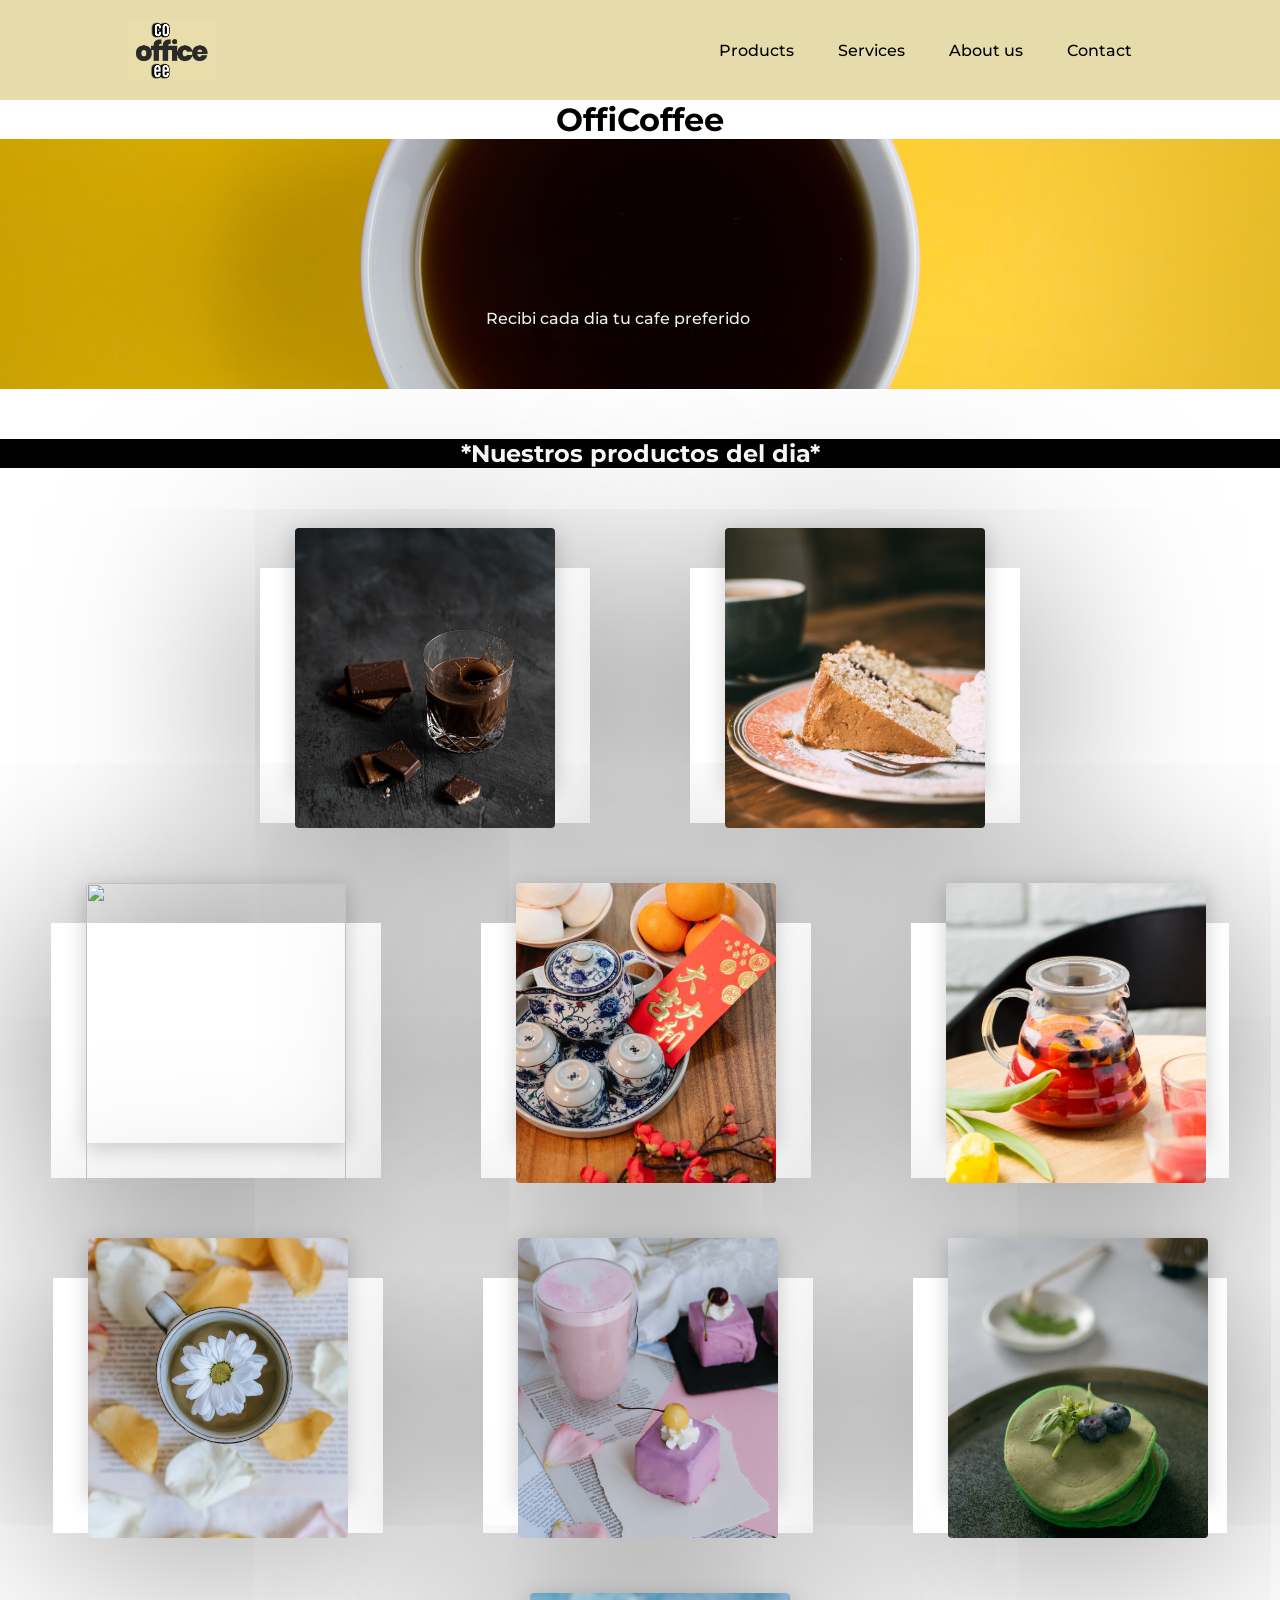
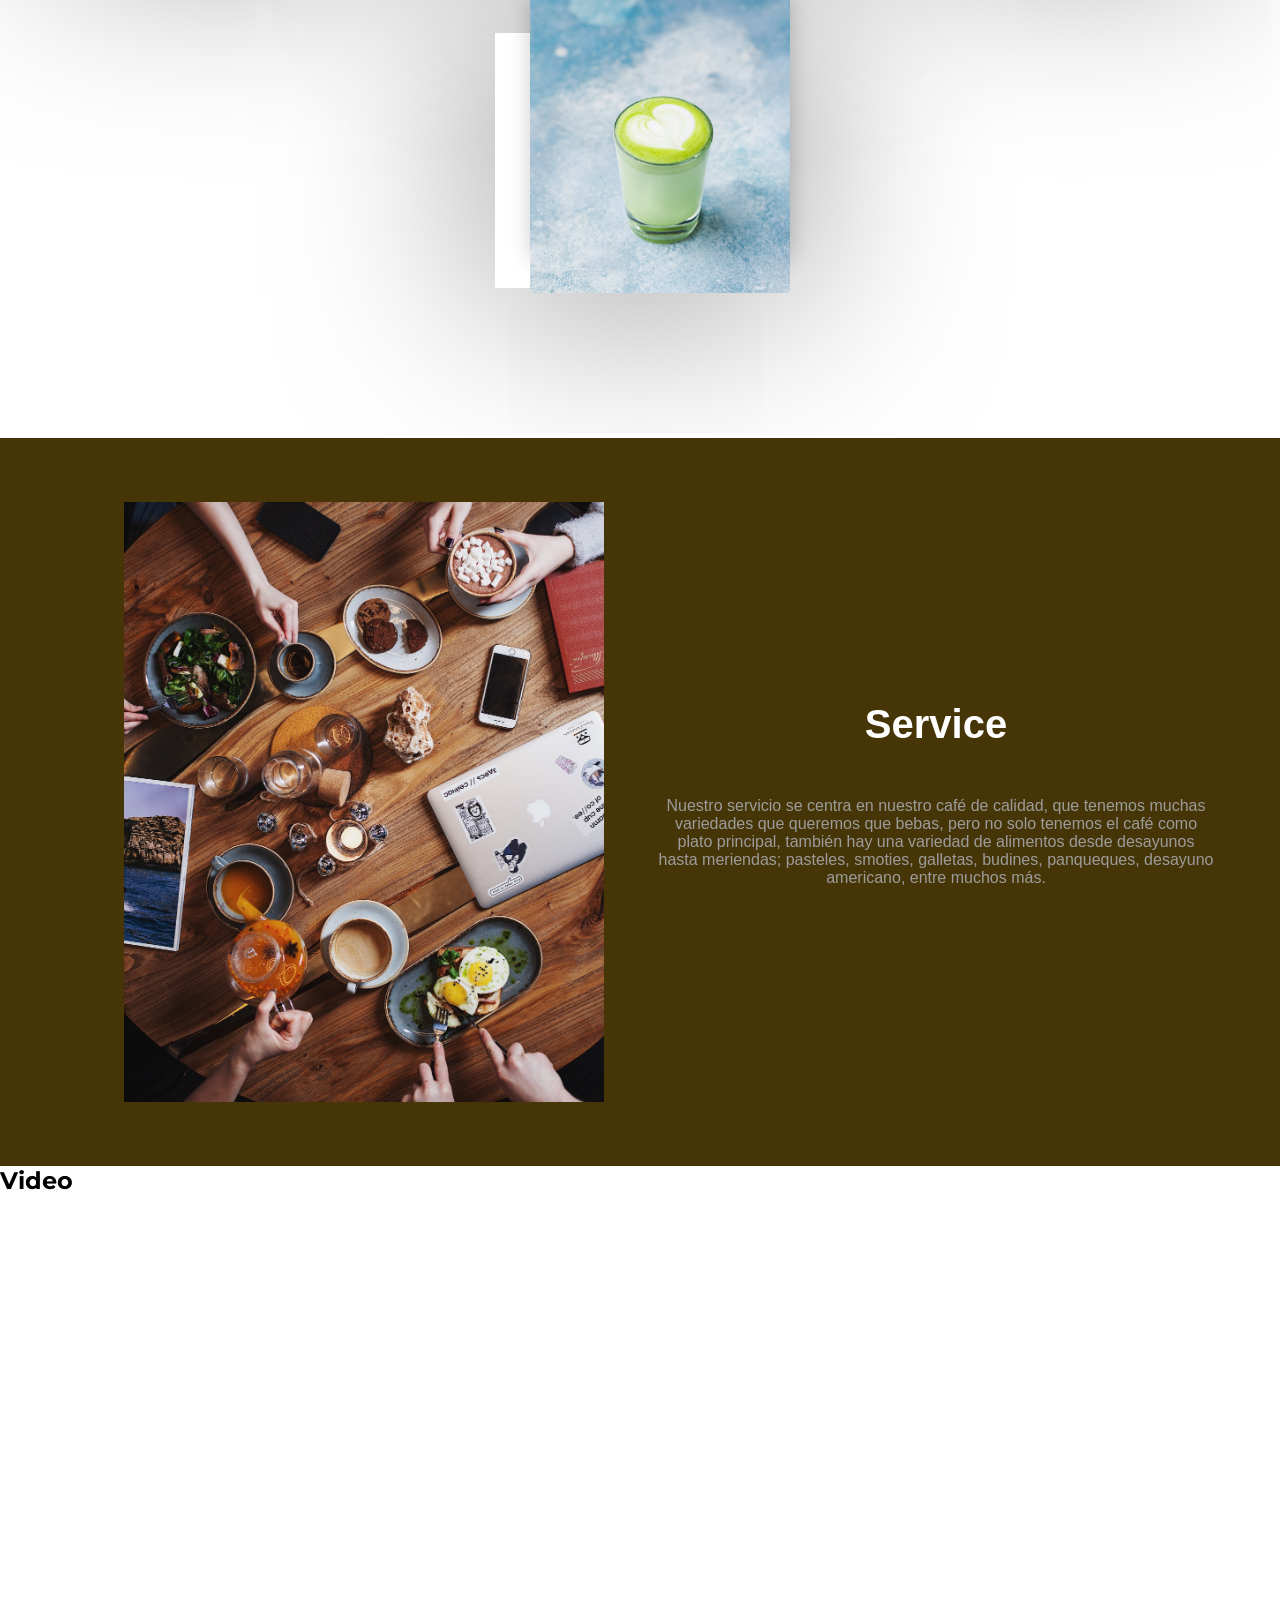
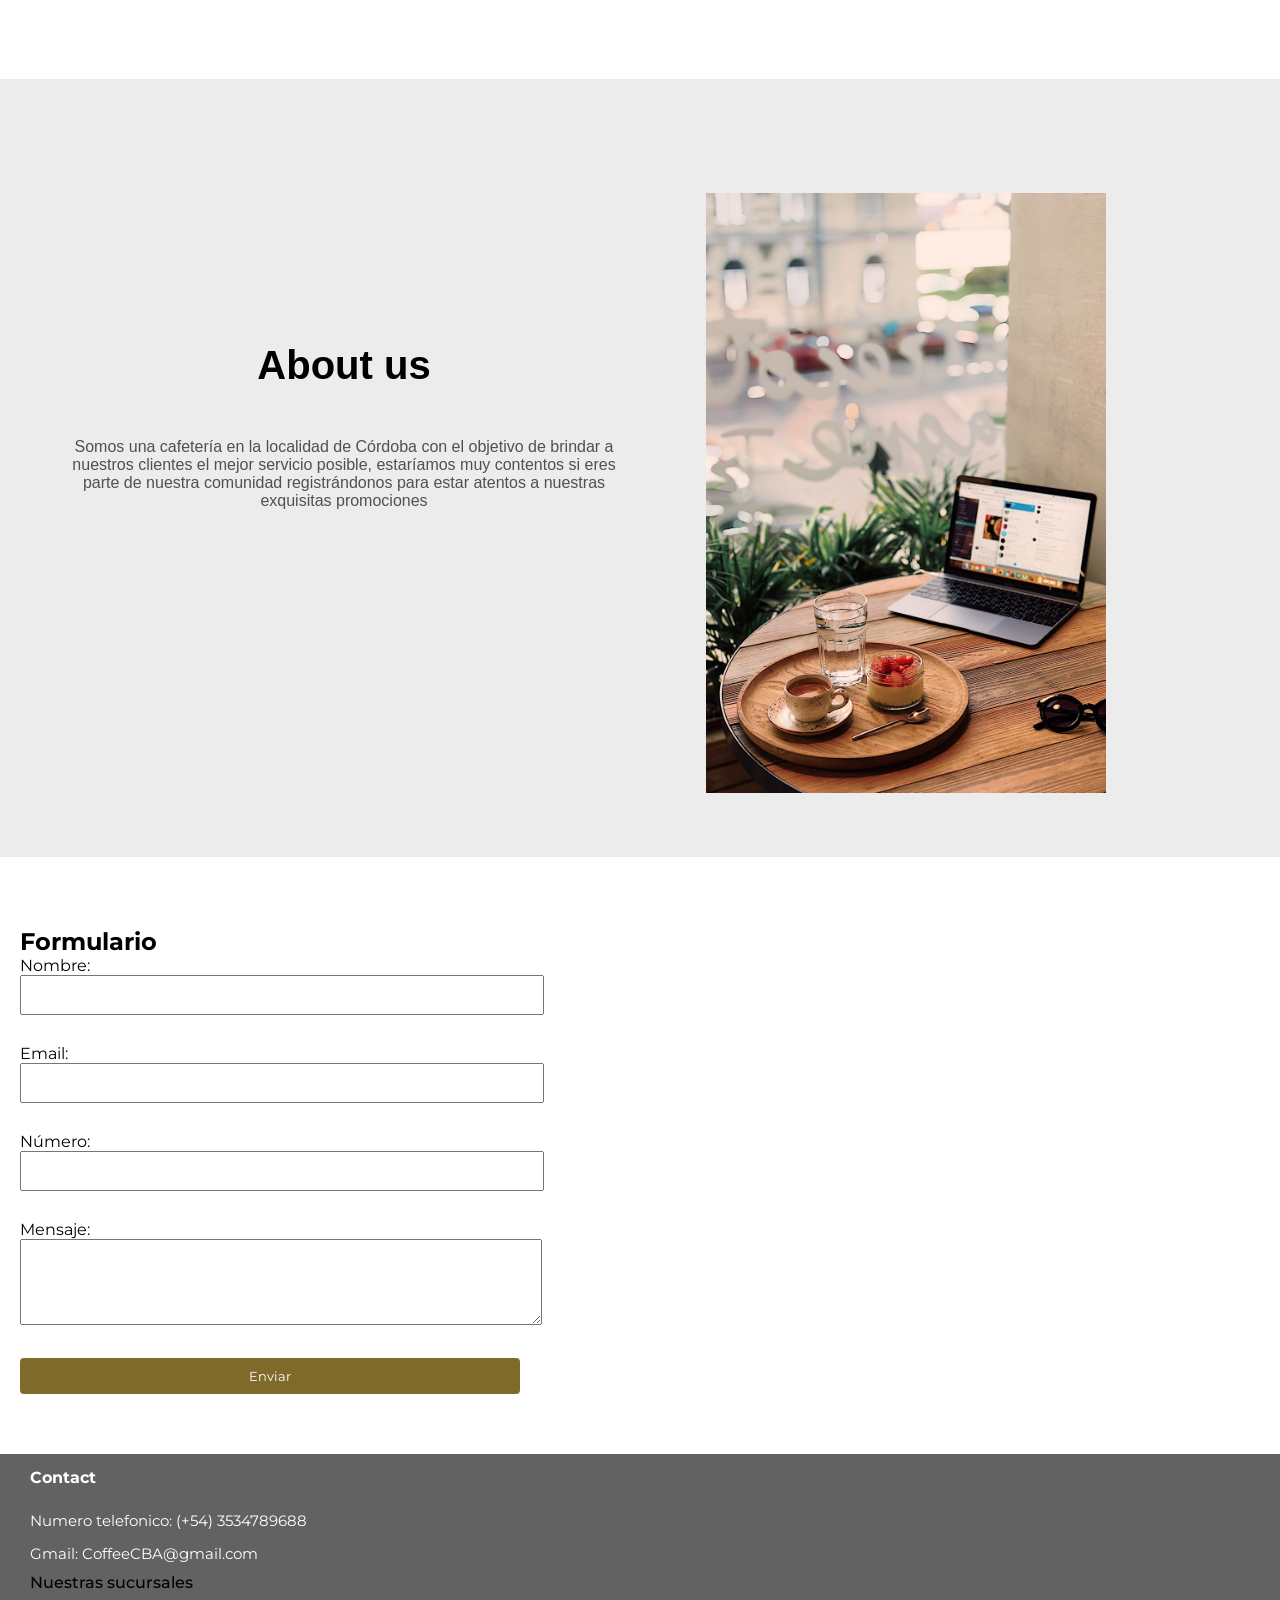
==== index.html @ 3d3c1293 "first commit" ====
<!DOCTYPE html>
<html lang="en">
<head>
    <meta charset="UTF-8">
    <meta http-equiv="X-UA-Compatible" content="IE=edge">
    <meta name="viewport" content="width=device-width, initial-scale=1.0">
    <title>OffiCoffee</title>
    <link rel="stylesheet" href="../css/styles.css">

    <meta name="viewport" content="width=device-width, user-scalable=no, initial-scale=1.0, maximum-scale=1.0, minimum-scale=1.0">
    <!-- Ftont awesome-->
    <script src="https://kit.fontawesome.com/790527b83c.js" crossorigin="anonymous"></script>
    <link rel="icon" type="image/jpg" href="image/logo.jpg">
</head>

 <body>
        
    

    <header>

        <img class="logo logo-mobile" src="/image/logo-mobile.jpg" alt="">
        <img class="logo logo-pc"  href="index.html" src="image\coffee-logo.jpg" alt="logo" >


        <nav class="nav_links_inicio">
            <ul class="nav_links" >
                <li>  <a href="#products">Products</a></li>
                <li>  <a href="#services">Services</a></li>
                <li>  <a href="#about">About us</a></li>
                <li>  <a href="#contact">Contact</a></li>
            </ul>

        </nav>

   
     
    </header>

    <h1 class="titulo_principal">OffiCoffee</h1>  
    <div class="showcase">

            <div class="contenedor-show" id="products">
                <p>.                                  .</p>
                <ul>
                    <li>Recibi cada dia tu cafe preferido</li>
                    <li>Suscripción 10%OFF</li>
                    <li>Mejor calidad en productos</li>
                </ul>
            </div>     
    
    </div>
                     
       <div class="titulo_card">

        <h2 class="titulo">*Nuestros productos del dia*</h2>  

       </div>
                 <div class="container">
                
                      

                    <div class="card">
                
                        <div class="imbx">
                        <img  src="image/coursel.jpg" >
                        </div>
                    
                        <div class="content">
                            <h2>Choco coffee</h2>
                            <p>Capichino fresco con chocolate</p>
                        </div>

                    </div>

                    
                    <div class="card">
                
                        <div class="imbx">
                        <img " src="image/coursel2.jpg" >
                        </div>
                    
                        <div class="content">
                            <h2>Coffee plus</h2>
                            <p> Cafe con algun acompañamiento</p>
                        </div>

                    </div>

                    
                    <div class="card">
                
                        <div class="imbx">
                        <img  src="image/coursel3.jpg">
                        </div>
                    
                        <div class="content">
                            <h2>Desayuno coffee</h2>
                            <p>Cafe con desayunos</p>
                        </div>

                    </div>

                    
                    <div class="card">
                
                        <div class="imbx">
                        <img  src="image/post1.jpg" >
                        </div>
                    
                        <div class="content">
                            <h2>Chinese tea</h2>
                            <p>te chino a base de hierbas orientales</p>
                        </div>

                    </div>

                    
                    <div class="card">
                
                        <div class="imbx">
                        <img  src="image/post2.jpg" >
                        </div>
                    
                        <div class="content">
                            <h2>Fresh Fruit</h2>
                            <p>Limonada de frutos rojos</p>
                        </div>

                    </div>

                    
                    <div class="card">
                
                        <div class="imbx">
                        <img  src="image/post3.jpg" >
                        </div>
                    
                        <div class="content">
                            <h2>Floral coffee</h2>
                            <p>Cafe floras con miel y canela</p>
                        </div>

                    </div>

                    
                    <div class="card">
                
                        <div class="imbx">
                        <img  src="image/post4.jpg" >
                        </div>
                    
                        <div class="content">
                            <h2>Berry Smotie</h2>
                            <p>smotie de moras con pastel</p>
                        </div>

                    </div>

                    
                    <div class="card">
                
                        <div class="imbx">
                        <img  src="image/post5.jpg" >
                        </div>
                    
                        <div class="content">
                            <h2>Hotcakes</h2>
                            <p>panqueques de matcha</p>
                        </div>

                    </div>

                    
                    <div class="card">
                
                        <div class="imbx">
                        <img  src="image/post6.jpg" >
                        </div>
                    
                        <div class="content">
                            <h2>Matcha tea</h2>
                            <p>te de Matcha </p>
                        </div>

                    </div>

                </div>

                <main class="contenedor_ser" id="services">
        
   
                    <div class="service">
                        
                       <div class="service__contenido"  >
                        <h2>Service</h2>
                           <p class="p_service">
                            Nuestro servicio se centra en nuestro café de calidad, que tenemos muchas variedades que queremos que bebas,
                             pero no solo tenemos el café como plato principal, también hay una variedad de alimentos desde desayunos hasta meriendas;
                              pasteles, smoties, galletas, budines, panqueques, desayuno americano, entre muchos más.</p>
            
                            </div>
            
                             <div class="cont_img_ser">
                             <img class="service__img" src="image/coursel6.jpg" alt="service">
                             </div>
                             
                       
                        </div>
            
                        </main>

                        <div class="my-video-container">
                            <h2>Video</h2>
                            <div class="iframe-container">
                                <iframe width="853" height="480" src="https://www.youtube.com/embed/30DJpdiiL5w" title="THURSDAY MORNING JAZZ: Bask in the Summer with Jazz &amp; Bossa Nova - Relax and Unwind" frameborder="0" allow="accelerometer; autoplay; clipboard-write; encrypted-media; gyroscope; picture-in-picture; web-share" allowfullscreen></iframe>
                            </div>
                          </div>

                      



                        <main class="contenedor" id="about">
        
   
                            <div class="nosotros">
                                
                               <div class="nosotros__contenido" >
                                <h2>About us</h2>
                                   <p>
                                    
                                    Somos una cafetería en la localidad de Córdoba con el objetivo de brindar a nuestros clientes el mejor servicio posible,
                                     estaríamos muy contentos si eres parte de nuestra comunidad registrándonos para estar atentos a nuestras exquisitas promociones
                                     </p>
                    
                                    </div>
                    
                                   
                                     <img class="nosotros__img" src="image/about.jpg" alt="nosotros">
                                    
                                     
                               
                                </div>
                    
                                </main>
        
                       
               
                                <div class="my-container">
                                    <div class="my-form-container">
                                      <h2>Formulario</h2>
                                      <form>
                                        <label for="my-nombre">Nombre:</label>
                                        <input type="text" id="my-nombre" name="my-nombre"><br><br>
                                        
                                        <label for="my-email">Email:</label>
                                        <input type="email" id="my-email" name="my-email"><br><br>
                                        
                                        <label for="my-number">Número:</label>
                                        <input type="number" id="my-number" name="my-number"><br><br>
                                        
                                        <label for="my-mensaje">Mensaje:</label>
                                        <textarea id="my-mensaje" name="my-mensaje" rows="4"></textarea><br><br>
                                        
                                        <input type="submit" value="Enviar">
                                      </form>
                                    </div>
                                    <div class="iframe-container">
                                        <iframe src="https://www.google.com/maps/embed?pb=!1m16!1m12!1m3!1d5726.2717402571725!2d-64.19181732554134!3d-31.417940462254684!2m3!1f0!2f0!3f0!3m2!1i1024!2i768!4f13.1!2m1!1sLATITUD%2CLONGITUD!5e0!3m2!1ses-419!2sar!4v1688569718853!5m2!1ses-419!2sar" width="600" height="450" style="border:0;" allowfullscreen="" loading="lazy" referrerpolicy="no-referrer-when-downgrade"></iframe>
                                      </div>
                                  </div>
                      
                  
                    <footer>
                        <div class="footer-content">
                         
                           
                          

                            <div class="text-footer">
                                <h3> Contact</h3>
                                <p>Numero telefonico: <span>(+54) 3534789688</span> </p>
                                <p>Gmail: <span>CoffeeCBA@gmail.com</span> </p>  
                                <a href=""><span>Nuestras sucursales</span> 
                            </div>
                        
                            <div class="content-social" id="contact">
                                <ul class="socials">
                                    <div class="social-nwetworks">
                                        <a href="#" class="facebook"> <i class="fab fa-facebook-square"></i> </a>
                                        <a href="#" class="twitter"> <i class="fab fa-twitter-square"></i> </a>
                                        <a href="#" class="twitter"> <i class="fab fa-instagram-square"></i></a>
                                        <a href="#" class="twitter"> <i class="fab fa-whatsapp-square"></i> </a>            
                                    </div>
                                    </ul>
                            </div>

                        </div>
                      
                        <div class="footer-bottom">
                            <p>copyright &copy;2023. <span>Pablo Bezard</span></p>
                        </div>
        
                    </footer>
                

 </body>

</html>
---- css/styles.css ----
@import url('https://fonts.googleapis.com/css2?family=Montserrat:wght@500&display=swap');

@import url('https://fonts.googleapis.com/css2?family=Sigmar+One&display=swap');

*{
   
    margin: 0;
    padding: 0;
    font-family: "montserrat", sans-serif;
}

body{
    background: #ffffff;
}

li, a {
    font-family: "montserrat", sans-serif;
    font-weight: 500;
    font-size: 16px;
    color: #edf0f1;
    text-decoration: none; 

}

button, a{
    font-family: "montserrat", sans-serif;
    font-weight: 500;
    font-size: 16px;
    color: #000000;
    text-decoration: none; 

}

 header{
    box-sizing: border-box;
    display:flex;
    justify-content: space-between;
    align-items:center;
    padding: 20px 10%;
    background:rgb(230, 220, 171);
}

html{
    scroll-behavior: smooth;
}

.card body{
    
    display: flex;
    justify-content: center;
    align-items: center;

}

/*nav*/

.menu_bar{
    display: none;
}


@media (max-width: 800px) {
    
    .nav_links_inicio{
        display: none;
    }

   .logo-pc{
       display: none;
   }

   
}

@media (min-width: 800px) {

    .logo-mobile{
        display: none;
    }

    }


.logo{
    cursor:pointer;
    height: 60px
}



.nav_links {
    list-style: none;
}

.nav_links li{
    display: inline-block;
    padding: 0px 20px;
}

.nav_links li a {
    transition: all o.3s ease 0s;
}


.nav_links li a:hover {
    color: rgb(157, 138, 105)
}

button{
    padding: 9px 25px;
    background-color: rgb(194, 194, 194);
    border:none; 
    border-radius: 50px;
    transition: all 0.3s ease 0s;
    cursor: pointer;
}

button:hover{
    background-color:rgb(155, 127, 99)
}

.titulo_principal{
    text-align: center;
}

.login{
   margin: 10px;
}



/*showcase*/

.showcase{
    width: 100%;
    height: 200px;
    background: url('../image/pexels-foodie-factor-539432.jpg') no-repeat center center/cover;
    padding-bottom: 50px;
    display: flex;
    flex-direction: column;
    align-items: center;
    justify-content: flex-end;
    
    
}



.showcase h2,
.showcase p{
    margin-bottom: 20px;
    padding: 30px;
    color: #edf0f1;
    
}

.contenedor-show{
    display: flex;
    width: 500px;
    height: 40px;
    font-size: 40px;
    line-height: 40px;
    position: absolute;
    overflow: hidden;
    text-align: center;
}

.contenedor-show ul{
    list-style: none;
    padding-left:10px ;
    animation: cambiar 10s infinite;
}

.contenedor-show ul,
.contenedor-show p {
    margin: 0;
    
}

@keyframes cambiar {

    0% {margin-top:0;}
    20% {margin-top: 0;}

    25% {margin-top: -40px;}
    50% {margin-top: -40px;}

    55% {margin-top: -80px;}
    80% {margin-top: -80px;}

    85% {margin-top: -40px;}
    95% {margin-top: -40px;}

    100% {margin-top: 0;}
}




/*cards*/ 

.titulo{
    
    background-color: rgb(0, 0, 0);
    color: #fff;
}

.titulo_card{
    padding-top: 50px;
    padding-bottom: 50px;
    text-align: center;
   
}

.container {
    position: relative;
    width: 100%;
    display: flex;
    justify-content: center ;
    align-items: center;
    flex-wrap: wrap;
    padding-bottom: 100px;
    
}


.container .card {
    position: relative;
    max-width: 300px;
    height: 215px;
    background: #fff;
    margin: 30px 10px;
    padding: 20px 15px;
    display: flex;
    flex-direction: column;
    box-shadow: 0 5px 202px rgba(0,0,0,0.5);
    transition: 0.3s ease-in-out;
    margin: 50px;
}

.container .card:hover{
    height:420px;
}



.container  .card  .imbx{
position: relative;
width: 260px;
height: 260px;
top: -60px;
left: 20px;
z-index: 1;
box-shadow: 0 5px 20px rgba(0,0,0,0.2);
}

.container .card  .imbx img {
    height: 300px;
    width: 100%;
    border-radius: 4px;
    object-fit: cover;
}

.container .card .content {
    position: relative;
    margin-top: -140px;
    padding:  10px 45px;
    text-align:  center;
    color: rgb(0, 0, 0);
    visibility: hidden;
    opacity: 0;
    transition: 0.3s ease-in-out;
 
}

.container .card:hover .content {
    visibility: visible;
    opacity: 1;
   margin-top: 40px;
   transition-delay: 0.3s;
   
}

    /*service*/
    .service {
        display: grid;
        grid-template-rows: repeat(2 , auto);
       
        padding: 4rem;
    
    }
    
    @media (min-width: 768px) {
        .service {
            
            grid-template-columns: repeat(2, 1fr); 
            column-gap: 2rem;
            
         }
    
    } 
    

    
    .cont_img_ser, .service__img{
        grid-row: 1 / 2;
        grid-template-columns: 1 / 2;
        height: 400px;
        margin-left: 30px;
        
     }   
    
    
    
    @media (min-width: 768px) {
     
        .cont_img_ser, .service__img {
            grid-column: 1 / 2;
           
            height: 600px;
            
    
        }
    
    }
    
    
    .contenedor_ser {
        background:rgb(70, 54, 7);
       }
    
       .service__contenido {
        margin-top: 150px;
       }   
        
     @media (max-width: 768px){
    .service__contenido {
     margin-top: 10px;
     margin-bottom: 0 ;
      }
    }
    
    
    .contenedor_ser h2{
        font-family: Arial, Helvetica, sans-serif;
        text-align: center;
        color: #fff;
       margin-top:50px ;
    
       }

       .p_service{
        color: rgb(156, 156, 156);
        font-family: Arial, Helvetica, sans-serif;
        text-align: center;
        margin-top:50px ;
    }
    
    
       .contenedor_ser h2,
       .contenedor h2{
           font-size: 40px;
       }






/*nosotros*/
.nosotros {
    display: grid;
    grid-template-rows: repeat(2 , auto);
   
    padding: 4rem;

}

@media (min-width: 768px) {
    .nosotros {
        
        grid-template-columns: repeat(2, 1fr);
        column-gap: 2rem;
        
     }

} 





.nosotros__img{
    grid-row: 1 / 2;
    grid-template-columns: 1 / 2;
    height: 400px;
    margin-left: 80px;
  
 }   



@media (min-width: 768px) {
 
    .nosotros__img {
        grid-column: 2 / 3;
        margin-top: 50px;
        margin-left: 50px;
        height: 600px;
        

    }

}

@media (min-width: 768px) {
.contenedor {
    background: rgba(0, 0, 0, 0.075);
   }
}

.nosotros__contenido {
    margin-top: 150px;
    margin-bottom: 0;
}


@media (max-width: 768px) {
.nosotros__contenido {
 margin-top: 10px;
 margin-bottom: 0;
}
}

.contenedor p{
    color: rgb(80, 80, 80);
}
 
.contenedor p, 
.contenedor h2{
    font-family: Arial, Helvetica, sans-serif;
    text-align: center;
    margin-top:50px ;
   }




/*footer*/ 

footer{
    background: url('../image/body.jpg')no-repeat center center/cover;
    height: auto;
    width: 100%;
    font-family: "Openn Sans";
    padding-top: 40px;
    color: #fff;
   
   
  
}

.footer-content{
    display: grid; 
    grid-template-columns: 1fr 1fr;
    grid-template-rows: 1fr ;
    backdrop-filter: blur(1.5px);
    background-color: rgba(0, 0, 0, 0.616);
}


.footer-content h3 {
    font-size: 1rem;
    text-transform: capitalize;
    line-height: 3rem;

}

.footer-content p{
    margin: 5px auto;
    line-height: 28px;
    font-size: 15px;
}

 .content-social{
     grid-template-columns: 2 / 3;
     grid-row: -3 / -2;
 }

  .socials{
    list-style: none;
    margin: 1rem 0 3rem 0 ;
    
}

.socials li{
    margin: 0 10px;
}

 .socials a{
    text-decoration: none;
    color: #fff;
}


.socials a i{
    margin: 30px;
    font-size: 5rem;
    
}

.socials a:hover i{
    color: rgb(148, 127, 100);
}

.footer-bottom{
    background:rgb(79, 39, 1);
}

.footer-bottom p{
    font-size: 10px;
    word-spacing: 3px;
    text-transform: capitalize;
    
}

.footer-bottom span{
    text-transform: uppercase;
    opacity: .4 ;
    font-weight: 200;
}

 .text-footer{
    grid-template-columns: 1 / 2;
    grid-row: -2 / -3;
    text-align: left;
    padding-left: 30px ;
    
}

/*form y map*/
.my-container {
    display: flex;
    flex-direction: column;
    align-items: center;
  }
  
  .my-form-container {
    width: 90%;
    max-width: 500px;
    padding: 20px;
    margin-top: 50px;
    margin-bottom: 50px;
  }
  
  .my-form-container input[type="text"],
  .my-form-container input[type="email"],
  .my-form-container input[type="number"],
  .my-form-container textarea {
    width: 100%;
    padding: 10px;
    margin-bottom: 10px;
  }
  
  .my-form-container input[type="submit"] {
    display: block;
    width: 100%;
    padding: 10px;
    background-color: #806a29;
    color: white;
    border: none;
    border-radius: 4px;
  }
  
  .my-form-container input[type="submit"]:hover {
    background-color: #dec569;
  }
  
  .my-map-container {
    width: 90%;
    max-width: 500px;
    padding: 20px;
    background-color: lightgray;
    margin-top: 50px;
  }
  
  .my-map-container .iframe-container {
    position: relative;
    overflow: hidden;
    padding-top: 56.25%;
  }
  
  .my-map-container iframe {
    position: absolute;
    top: 0;
    left: 0;
    width: 100%;
    height: 100%;
  }
  
  .my-map-container h2 {
    text-align: center;
  }
  
  @media (min-width: 768px) {
    .my-container {
      flex-direction: row;
      justify-content: space-between;
      align-items: flex-start;
    }
  
    .my-form-container {
      width: 40%;
      margin-right: 20px;
      margin-bottom: 0;
    }
  
    .my-map-container {
      width: 60%;
      margin-top: 0;
    }
  }
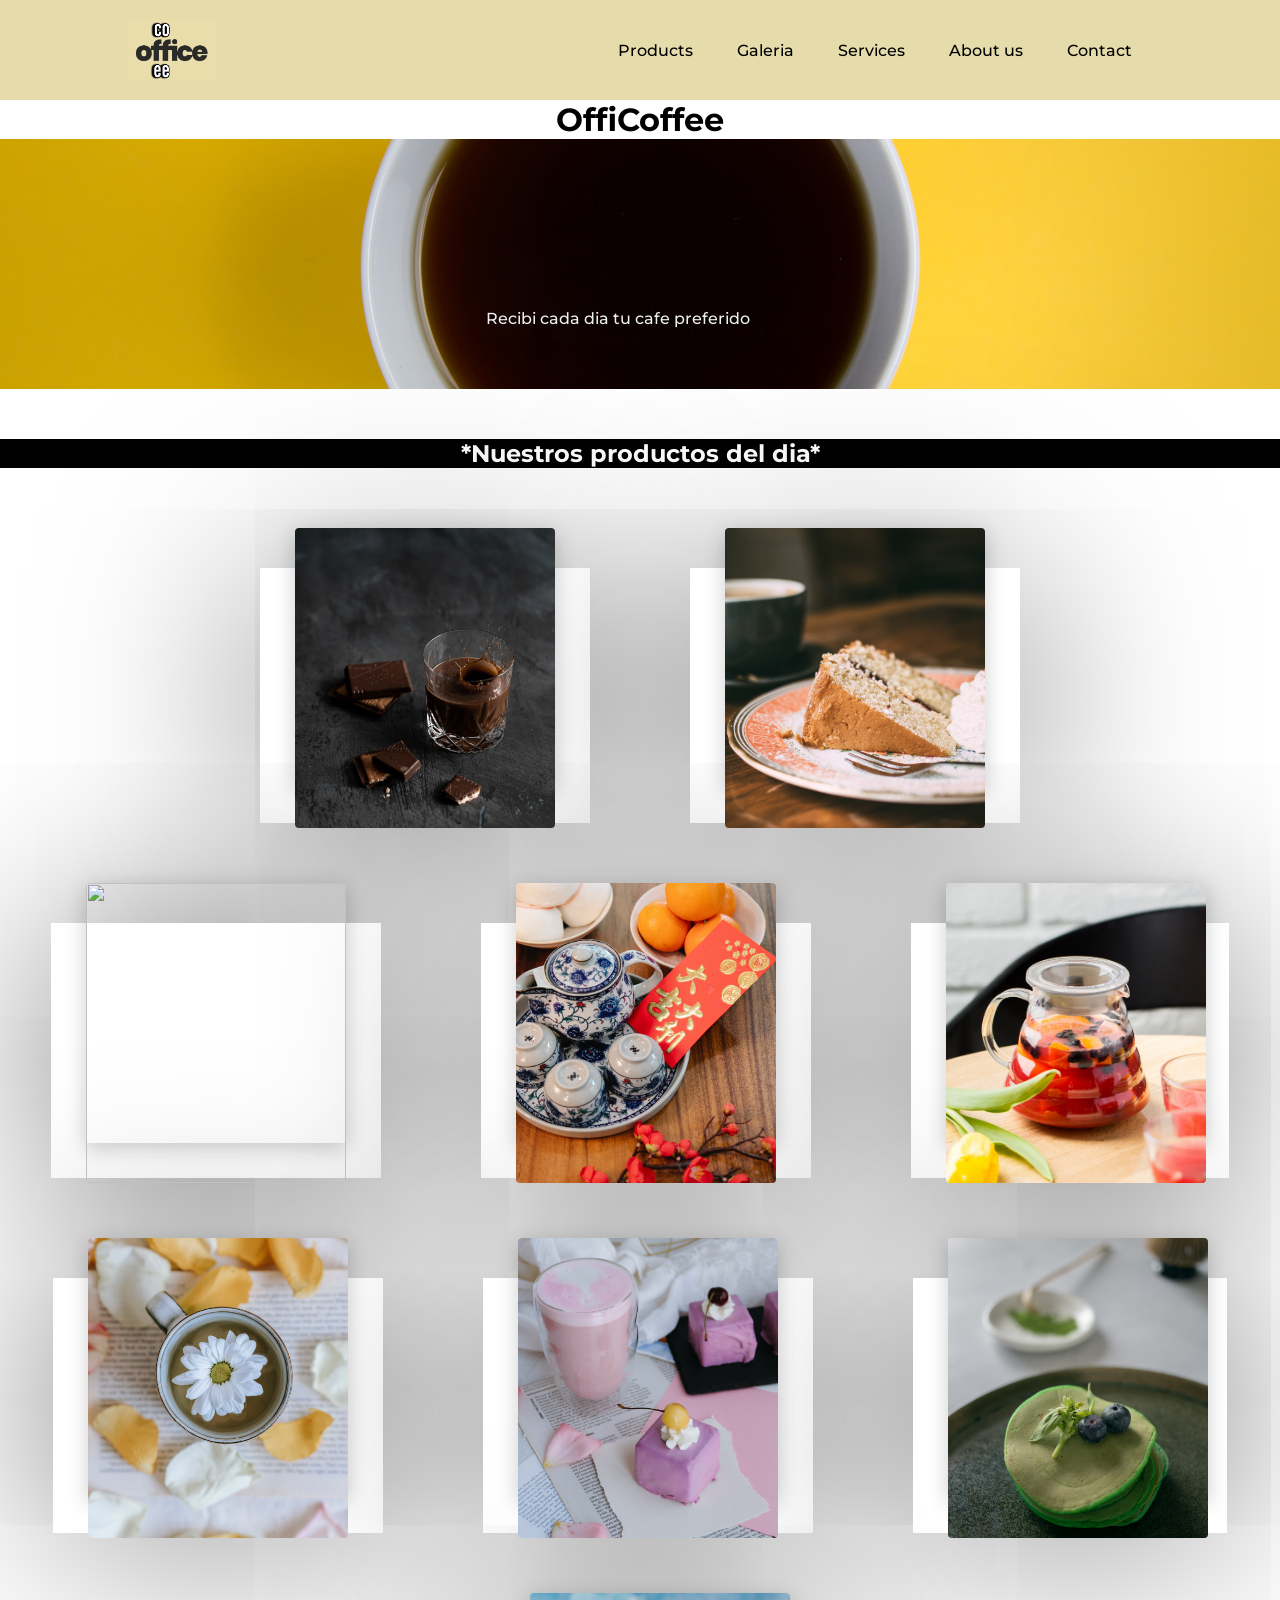
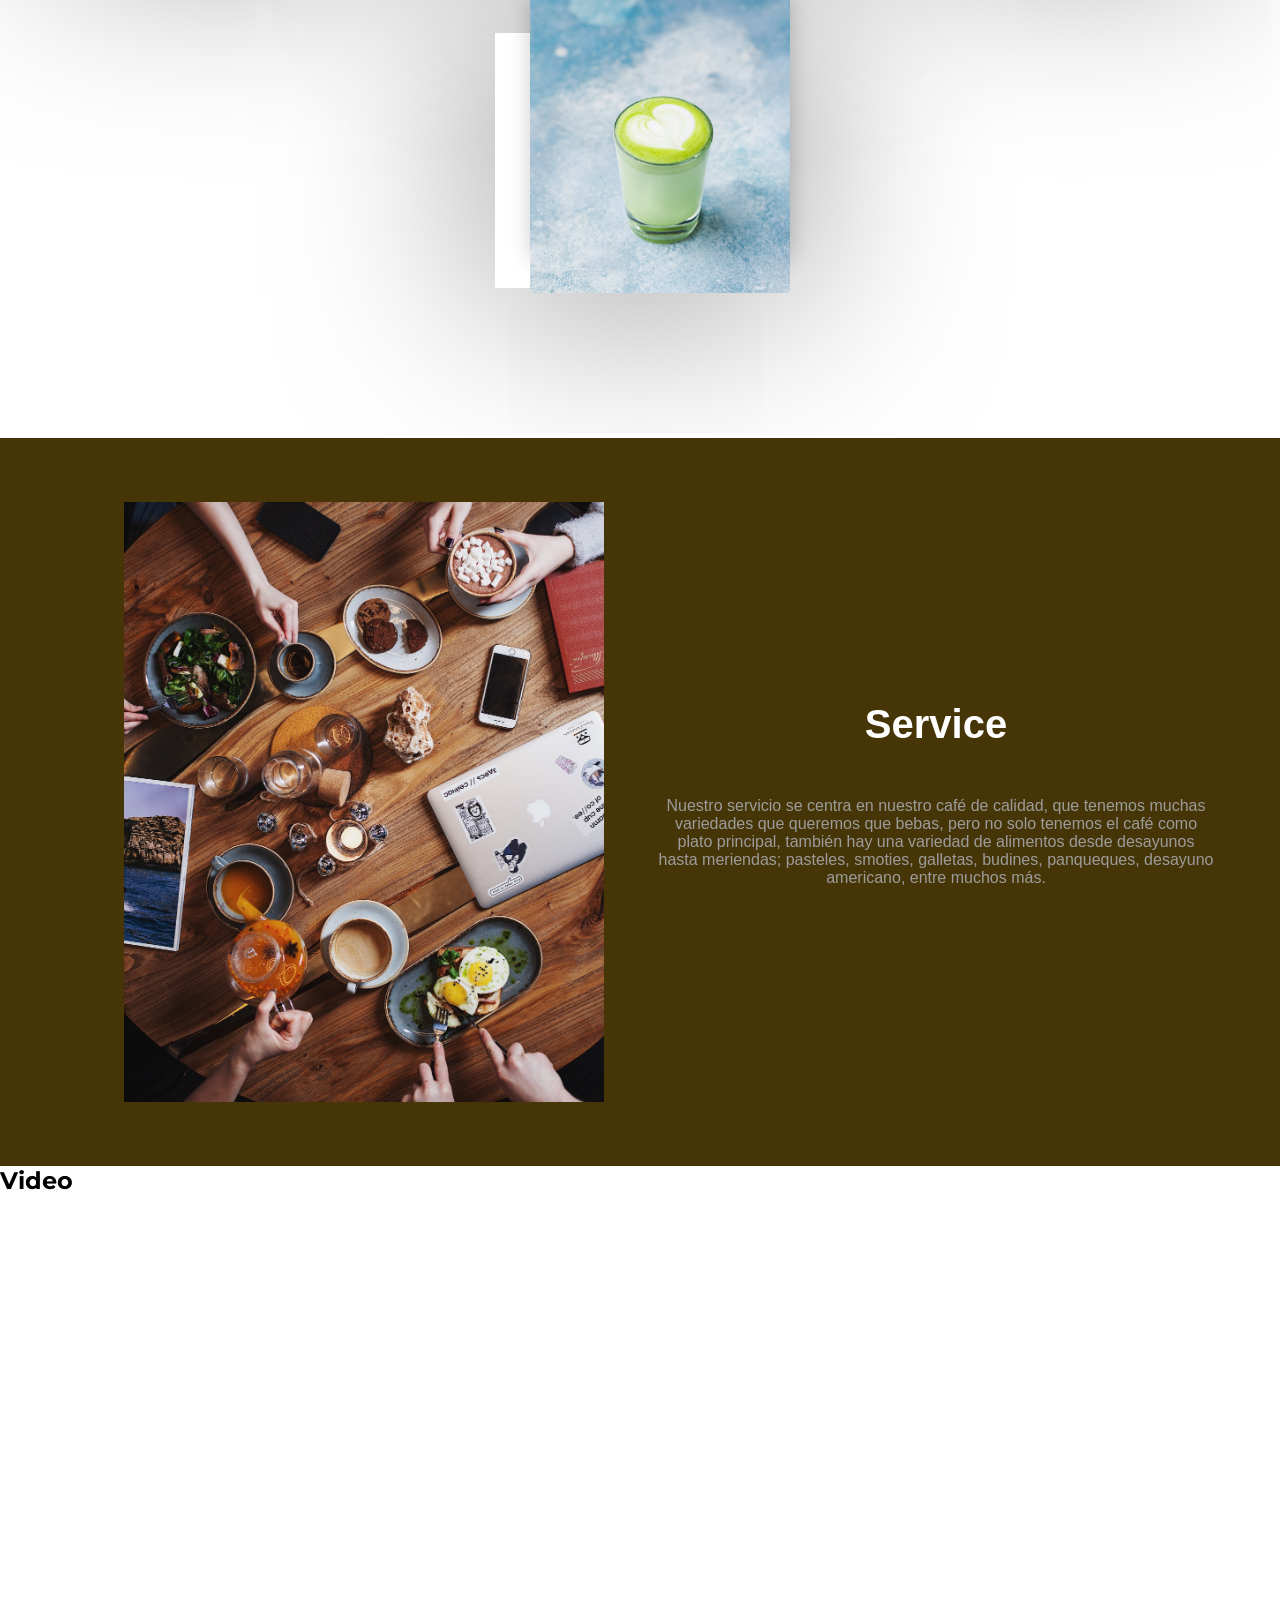
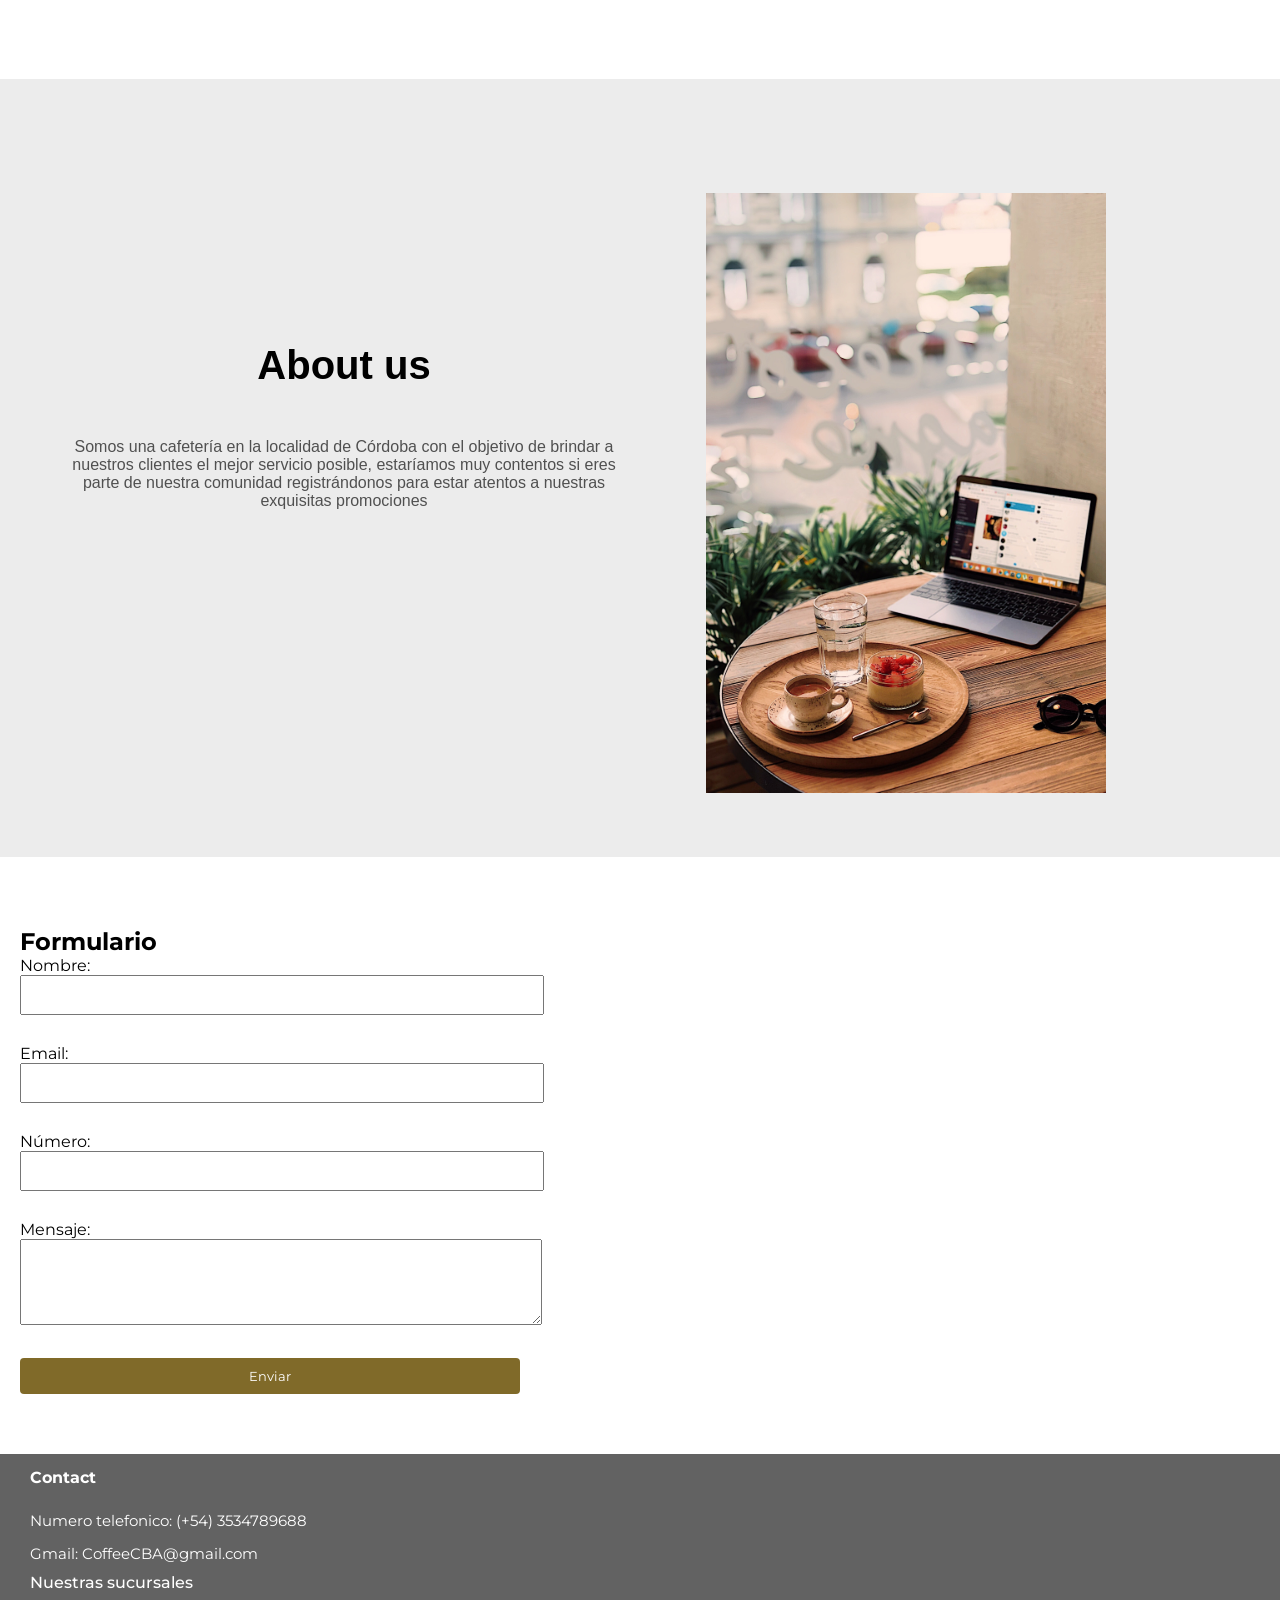
==== commit 98504186: "galery" ====
--- a/index.html
+++ b/index.html
@@ -26,6 +26,7 @@
         <nav class="nav_links_inicio">
             <ul class="nav_links" >
                 <li>  <a href="#products">Products</a></li>
+                <li>  <a href="./pages/galery.html">Galeria</a></li>
                 <li>  <a href="#services">Services</a></li>
                 <li>  <a href="#about">About us</a></li>
                 <li>  <a href="#contact">Contact</a></li>
@@ -282,7 +283,7 @@
                                 <h3> Contact</h3>
                                 <p>Numero telefonico: <span>(+54) 3534789688</span> </p>
                                 <p>Gmail: <span>CoffeeCBA@gmail.com</span> </p>  
-                                <a href=""><span>Nuestras sucursales</span> 
+                                <a class="other" href=""><span>Nuestras sucursales</span> 
                             </div>
                         
                             <div class="content-social" id="contact">
@@ -291,7 +292,7 @@
                                         <a href="#" class="facebook"> <i class="fab fa-facebook-square"></i> </a>
                                         <a href="#" class="twitter"> <i class="fab fa-twitter-square"></i> </a>
                                         <a href="#" class="twitter"> <i class="fab fa-instagram-square"></i></a>
-                                        <a href="#" class="twitter"> <i class="fab fa-whatsapp-square"></i> </a>            
+                                        <a href="https://wa.link/kpqc08" class="whatsapp"> <i class="fab fa-whatsapp-square"></i> </a>            
                                     </div>
                                     </ul>
                             </div>
@@ -299,7 +300,7 @@
                         </div>
                       
                         <div class="footer-bottom">
-                            <p>copyright &copy;2023. <span>Pablo Bezard</span></p>
+                            <p>copyright &copy;2023. <span>Designed by Pablo Bezard</span></p>
                         </div>
         
                     </footer>
--- a/css/styles.css
+++ b/css/styles.css
@@ -2,14 +2,13 @@
 
 @import url('https://fonts.googleapis.com/css2?family=Sigmar+One&display=swap');
 
-*{
-   
+* {
     margin: 0;
     padding: 0;
     font-family: "montserrat", sans-serif;
 }
 
-body{
+body {
     background: #ffffff;
 }
 
@@ -18,81 +17,68 @@
     font-weight: 500;
     font-size: 16px;
     color: #edf0f1;
-    text-decoration: none; 
-
-}
-
-button, a{
+    text-decoration: none;
+}
+
+button, a {
     font-family: "montserrat", sans-serif;
     font-weight: 500;
     font-size: 16px;
     color: #000000;
-    text-decoration: none; 
-
-}
-
- header{
+    text-decoration: none;
+}
+
+header {
     box-sizing: border-box;
-    display:flex;
+    display: flex;
     justify-content: space-between;
-    align-items:center;
+    align-items: center;
     padding: 20px 10%;
     background:rgb(230, 220, 171);
 }
 
-html{
+html {
     scroll-behavior: smooth;
 }
 
-.card body{
-    
+.card body {
     display: flex;
     justify-content: center;
     align-items: center;
-
 }
 
 /*nav*/
 
-.menu_bar{
+.menu_bar {
     display: none;
 }
 
-
 @media (max-width: 800px) {
-    
-    .nav_links_inicio{
+    .nav_links_inicio {
         display: none;
     }
 
-   .logo-pc{
-       display: none;
-   }
-
-   
+    .logo-pc {
+        display: none;
+    }
 }
 
 @media (min-width: 800px) {
-
-    .logo-mobile{
+    .logo-mobile {
         display: none;
     }
-
-    }
-
-
-.logo{
-    cursor:pointer;
-    height: 60px
-}
-
-
+}
+
+.logo {
+    cursor: pointer;
+    height: 60px;
+}
 
 .nav_links {
     list-style: none;
 }
 
-.nav_links li{
+.nav_links li {
     display: inline-block;
     padding: 0px 20px;
 }
@@ -101,37 +87,30 @@
     transition: all o.3s ease 0s;
 }
 
-
 .nav_links li a:hover {
-    color: rgb(157, 138, 105)
-}
-
-button{
+    color: rgb(157, 138, 105);
+}
+
+button {
     padding: 9px 25px;
     background-color: rgb(194, 194, 194);
-    border:none; 
+    border: none;
     border-radius: 50px;
     transition: all 0.3s ease 0s;
     cursor: pointer;
 }
 
-button:hover{
-    background-color:rgb(155, 127, 99)
-}
-
-.titulo_principal{
+button:hover {
+    background-color: rgb(155, 127, 99);
+}
+
+.titulo_principal {
     text-align: center;
 }
 
-.login{
-   margin: 10px;
-}
-
-
-
 /*showcase*/
 
-.showcase{
+.showcase {
     width: 100%;
     height: 200px;
     background: url('../image/pexels-foodie-factor-539432.jpg') no-repeat center center/cover;
@@ -140,21 +119,16 @@
     flex-direction: column;
     align-items: center;
     justify-content: flex-end;
-    
-    
-}
-
-
+}
 
 .showcase h2,
-.showcase p{
+.showcase p {
     margin-bottom: 20px;
     padding: 30px;
     color: #edf0f1;
-    
-}
-
-.contenedor-show{
+}
+
+.contenedor-show {
     display: flex;
     width: 500px;
     height: 40px;
@@ -165,64 +139,69 @@
     text-align: center;
 }
 
-.contenedor-show ul{
+.contenedor-show ul {
     list-style: none;
-    padding-left:10px ;
+    padding-left: 10px;
     animation: cambiar 10s infinite;
 }
 
 .contenedor-show ul,
 .contenedor-show p {
     margin: 0;
-    
 }
 
 @keyframes cambiar {
-
-    0% {margin-top:0;}
-    20% {margin-top: 0;}
-
-    25% {margin-top: -40px;}
-    50% {margin-top: -40px;}
-
-    55% {margin-top: -80px;}
-    80% {margin-top: -80px;}
-
-    85% {margin-top: -40px;}
-    95% {margin-top: -40px;}
-
-    100% {margin-top: 0;}
-}
-
-
-
-
-/*cards*/ 
-
-.titulo{
-    
+    0% {
+        margin-top: 0;
+    }
+    20% {
+        margin-top: 0;
+    }
+   25% {
+        margin-top: -40px;
+    }
+    50% {
+        margin-top: -40px;
+    }
+    55% {
+        margin-top: -80px;
+    }
+    80% {
+        margin-top: -80px;
+    }
+    85% {
+        margin-top: -40px;
+    }
+    95% {
+        margin-top: -40px;
+    }
+    100% {
+        margin-top: 0;
+    }
+}
+
+/*cards*/
+
+.titulo {
     background-color: rgb(0, 0, 0);
     color: #fff;
 }
 
-.titulo_card{
+.titulo_card {
     padding-top: 50px;
     padding-bottom: 50px;
     text-align: center;
-   
 }
 
 .container {
     position: relative;
     width: 100%;
     display: flex;
-    justify-content: center ;
+    justify-content: center;
     align-items: center;
     flex-wrap: wrap;
     padding-bottom: 100px;
-    
-}
-
+}
 
 .container .card {
     position: relative;
@@ -233,28 +212,26 @@
     padding: 20px 15px;
     display: flex;
     flex-direction: column;
-    box-shadow: 0 5px 202px rgba(0,0,0,0.5);
+    box-shadow: 0 5px 202px rgba(0, 0, 0, 0.5);
     transition: 0.3s ease-in-out;
     margin: 50px;
 }
 
-.container .card:hover{
-    height:420px;
-}
-
-
-
-.container  .card  .imbx{
-position: relative;
-width: 260px;
-height: 260px;
-top: -60px;
-left: 20px;
-z-index: 1;
-box-shadow: 0 5px 20px rgba(0,0,0,0.2);
-}
-
-.container .card  .imbx img {
+.container .card:hover {
+    height: 420px;
+}
+
+.container .card .imbx {
+    position: relative;
+    width: 260px;
+    height: 260px;
+    top: -60px;
+    left: 20px;
+    z-index: 1;
+    box-shadow: 0 5px 20px rgba(0, 0, 0, 0.2);
+}
+
+.container .card .imbx img {
     height: 300px;
     width: 100%;
     border-radius: 4px;
@@ -264,21 +241,19 @@
 .container .card .content {
     position: relative;
     margin-top: -140px;
-    padding:  10px 45px;
-    text-align:  center;
+    padding: 10px 45px;
+    text-align: center;
     color: rgb(0, 0, 0);
     visibility: hidden;
     opacity: 0;
     transition: 0.3s ease-in-out;
- 
 }
 
 .container .card:hover .content {
     visibility: visible;
     opacity: 1;
-   margin-top: 40px;
-   transition-delay: 0.3s;
-   
+    margin-top: 40px;
+    transition-delay: 0.3s;
 }
 
     /*service*/
@@ -538,6 +513,10 @@
     
 }
 
+.other{
+color: #fff;
+}
+
 /*form y map*/
 .my-container {
     display: flex;
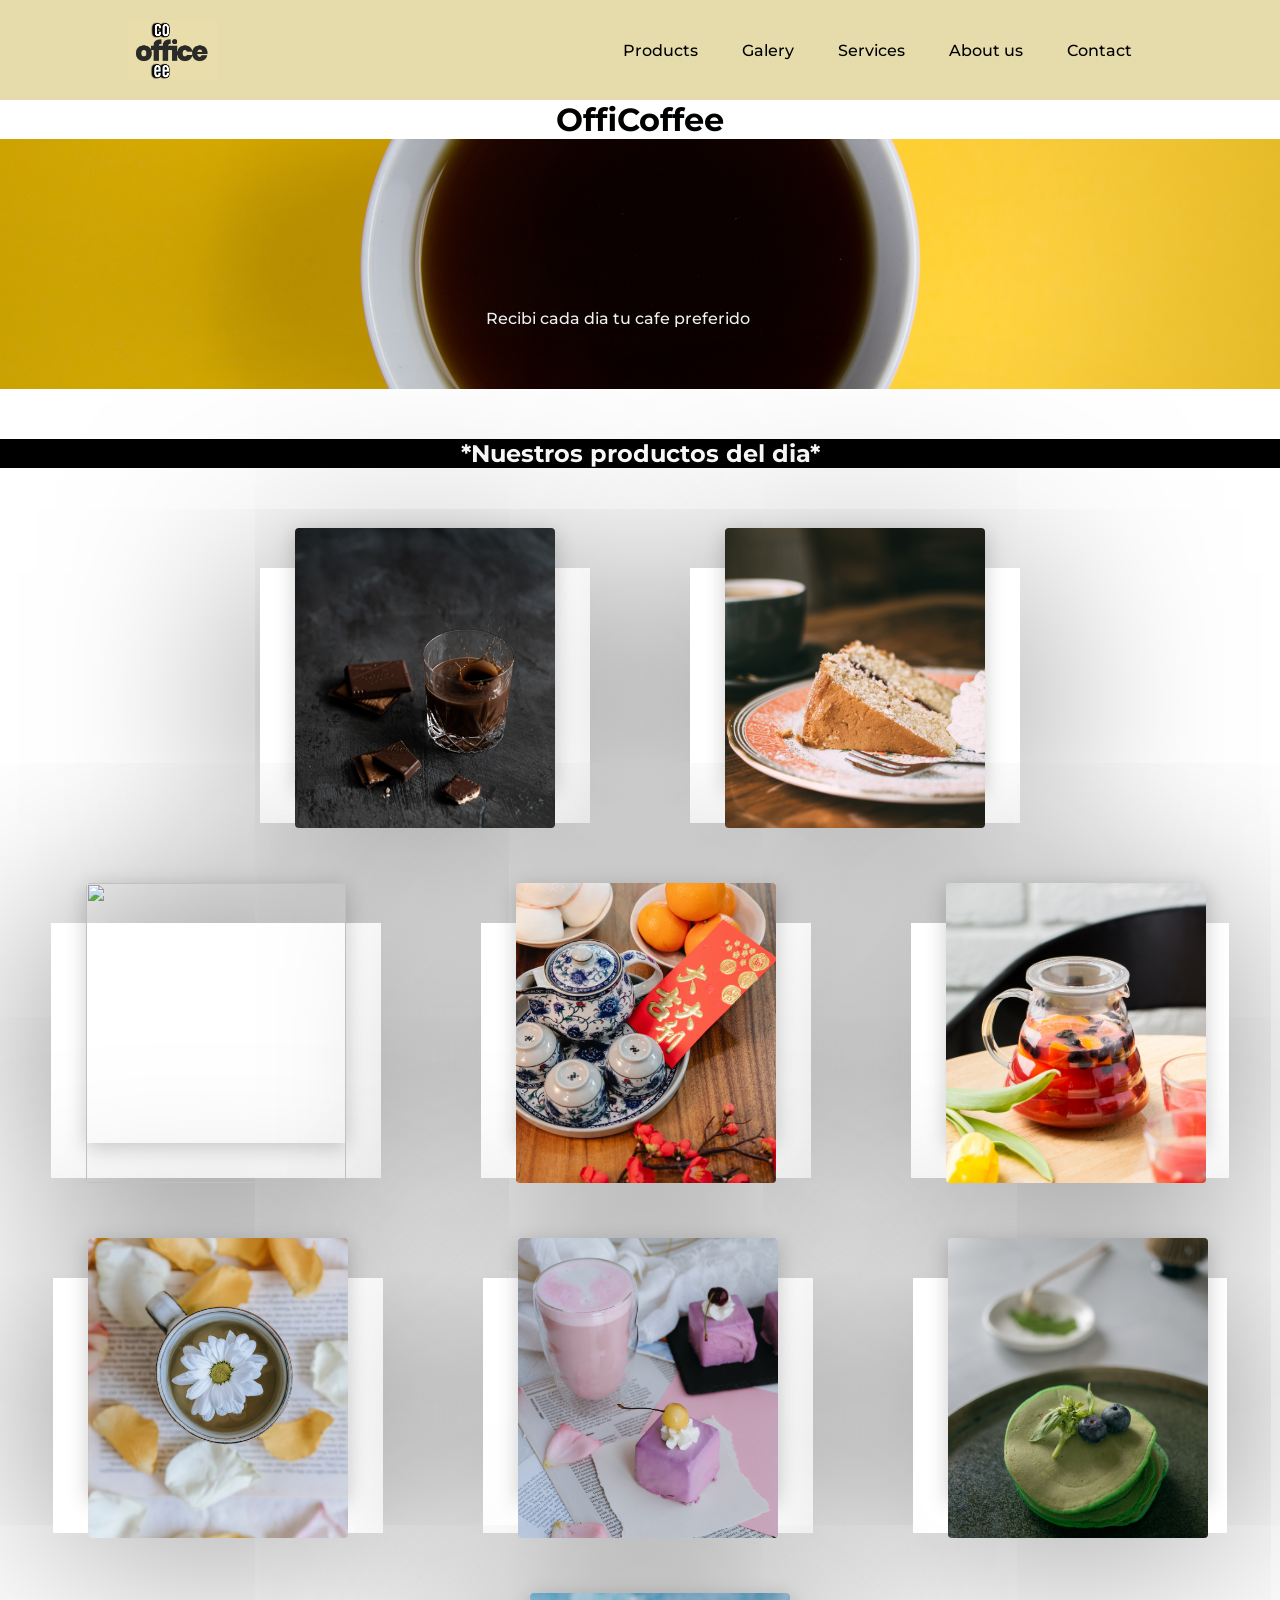
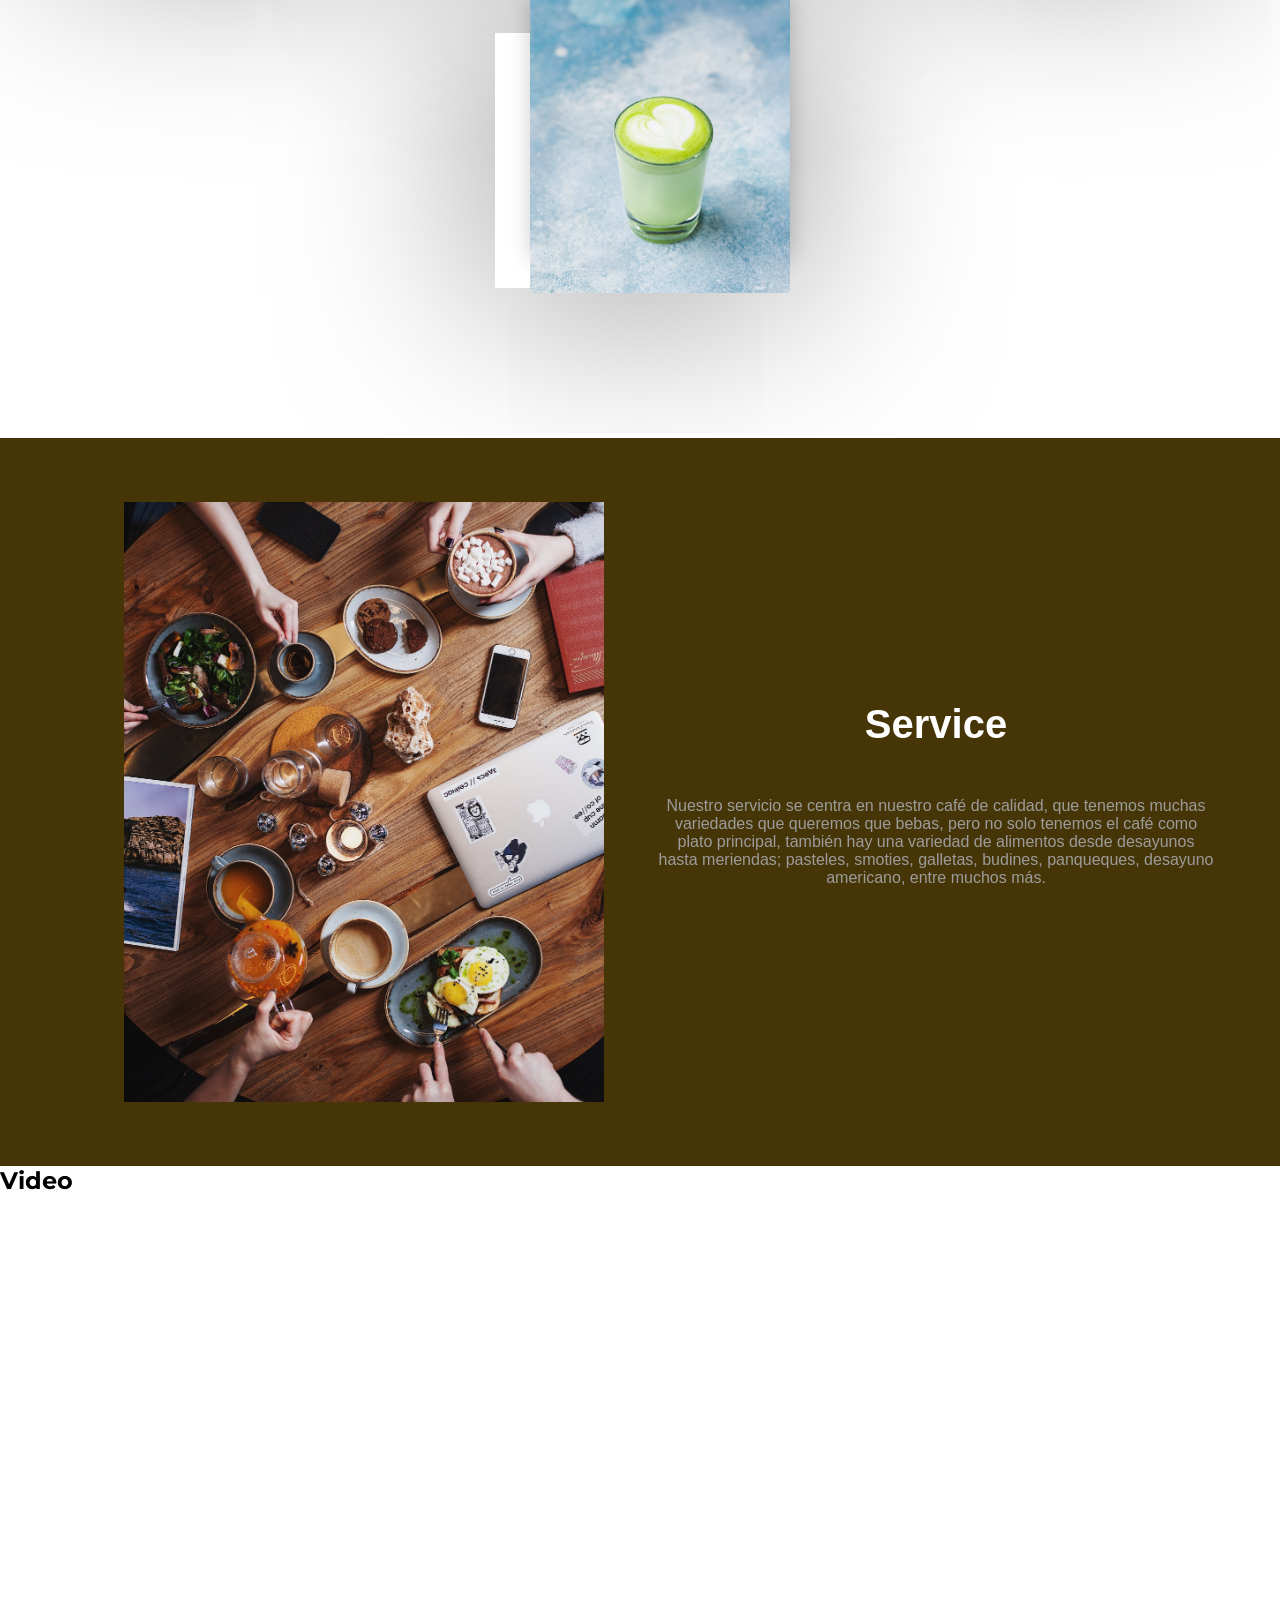
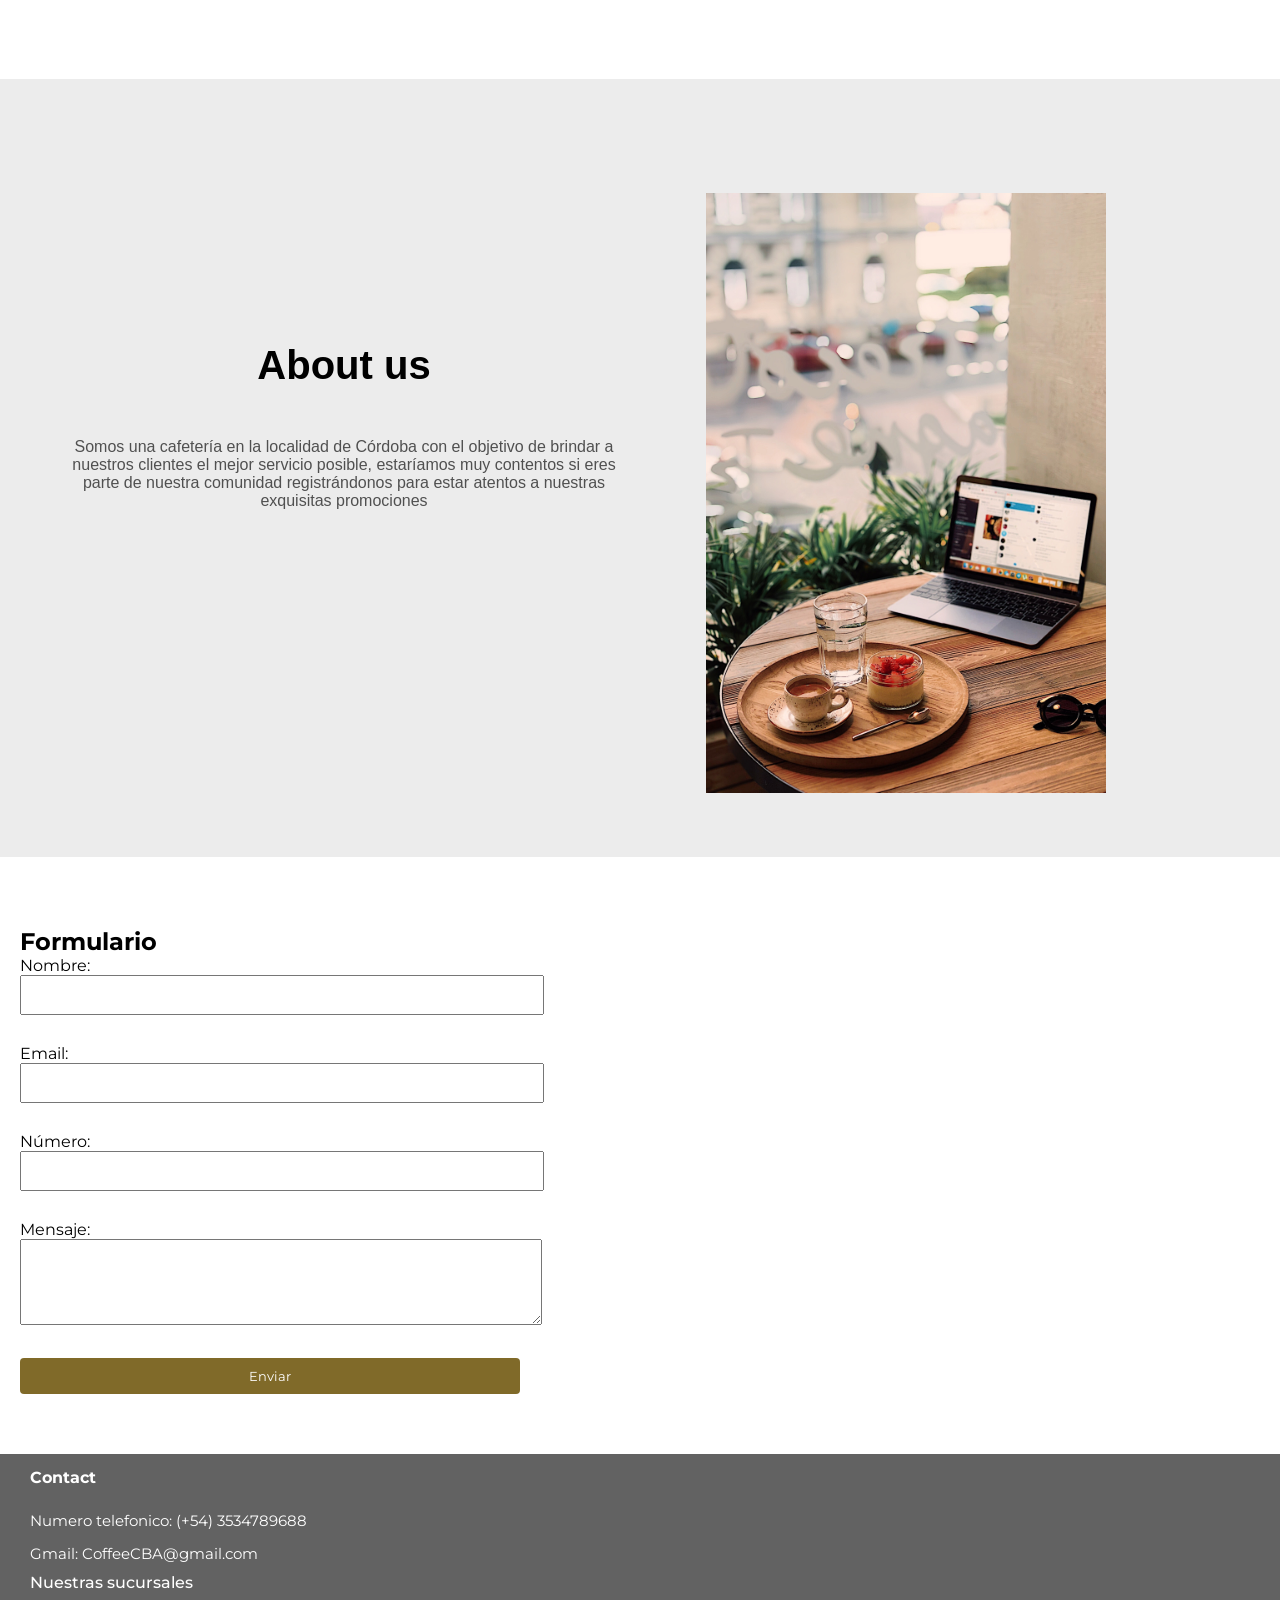
==== commit 402b2443: "language" ====
--- a/index.html
+++ b/index.html
@@ -26,7 +26,7 @@
         <nav class="nav_links_inicio">
             <ul class="nav_links" >
                 <li>  <a href="#products">Products</a></li>
-                <li>  <a href="./pages/galery.html">Galeria</a></li>
+                <li>  <a href="./pages/galery.html">Galery</a></li>
                 <li>  <a href="#services">Services</a></li>
                 <li>  <a href="#about">About us</a></li>
                 <li>  <a href="#contact">Contact</a></li>
--- a/css/styles.css
+++ b/css/styles.css
@@ -55,7 +55,7 @@
 
 @media (max-width: 800px) {
     .nav_links_inicio {
-        display: none;
+        display: flex;
     }
 
     .logo-pc {
@@ -514,7 +514,7 @@
 }
 
 .other{
-color: #fff;
+color:#fff;
 }
 
 /*form y map*/
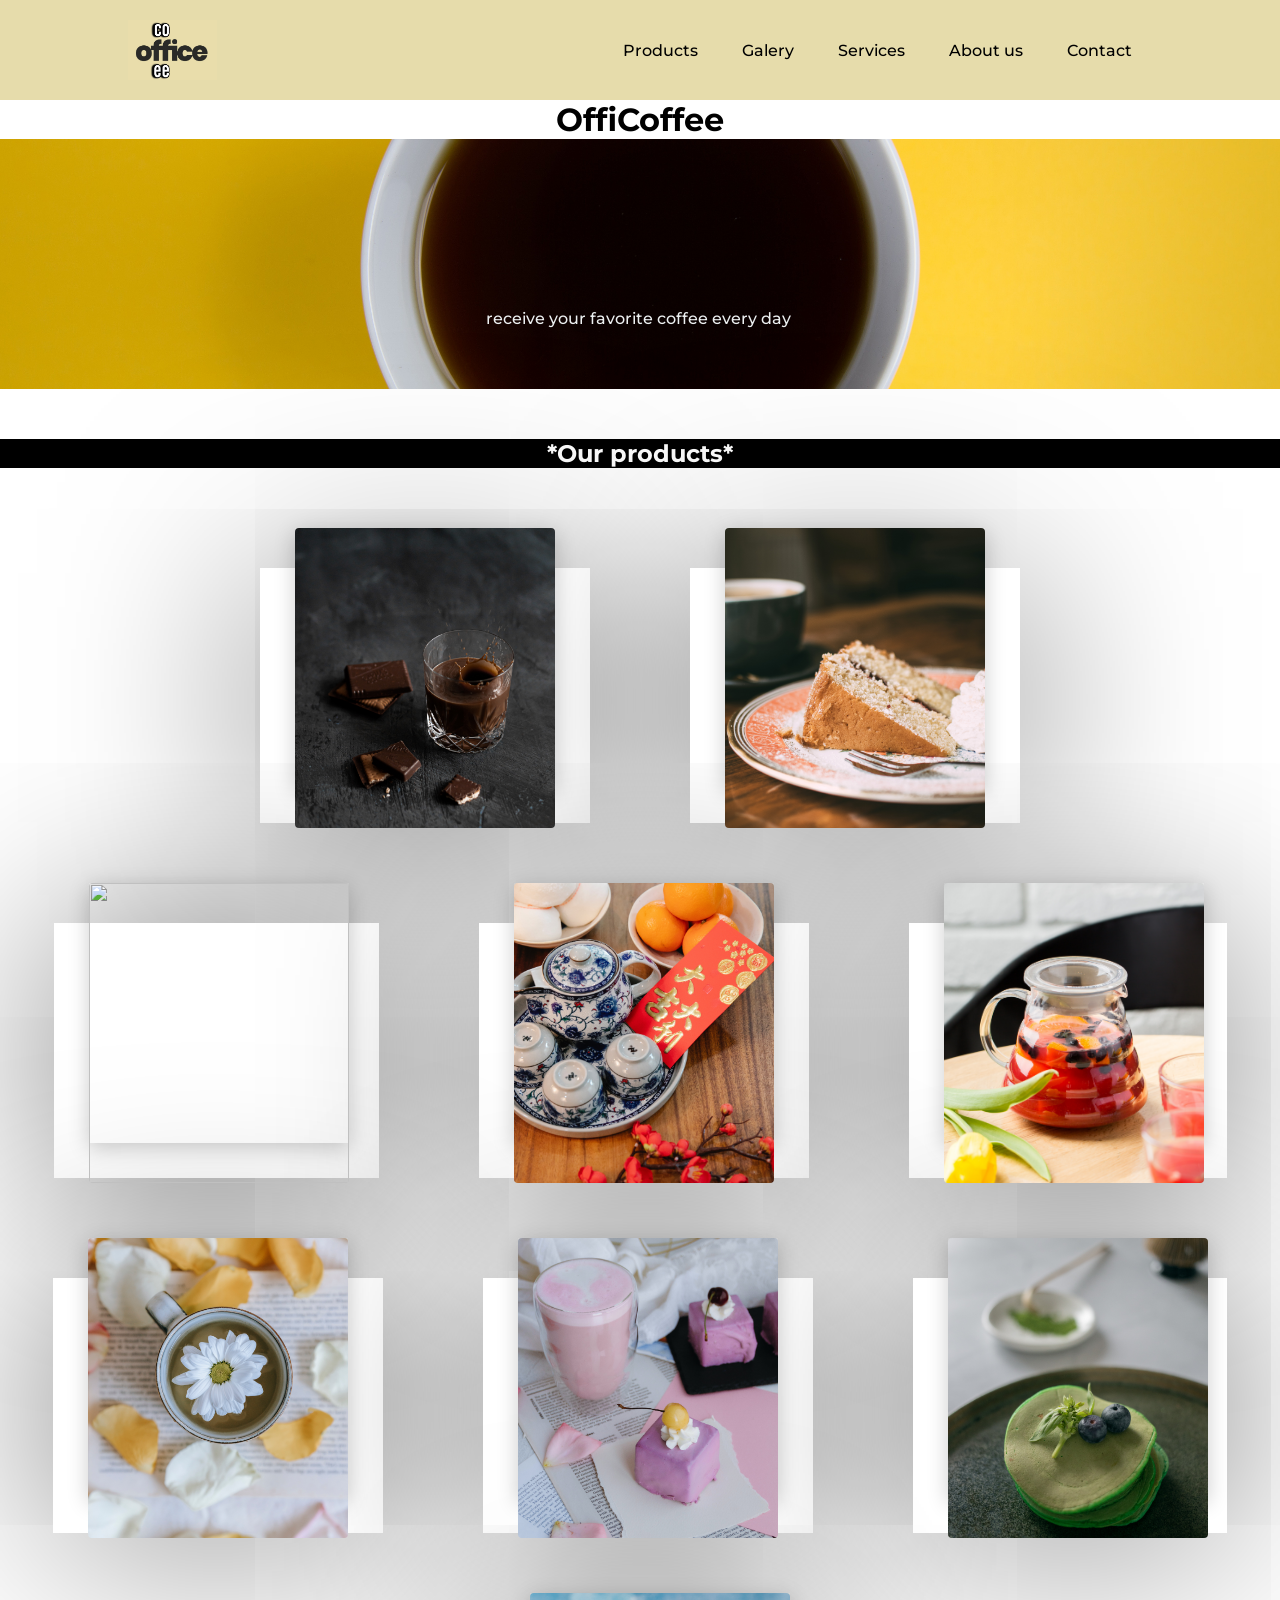
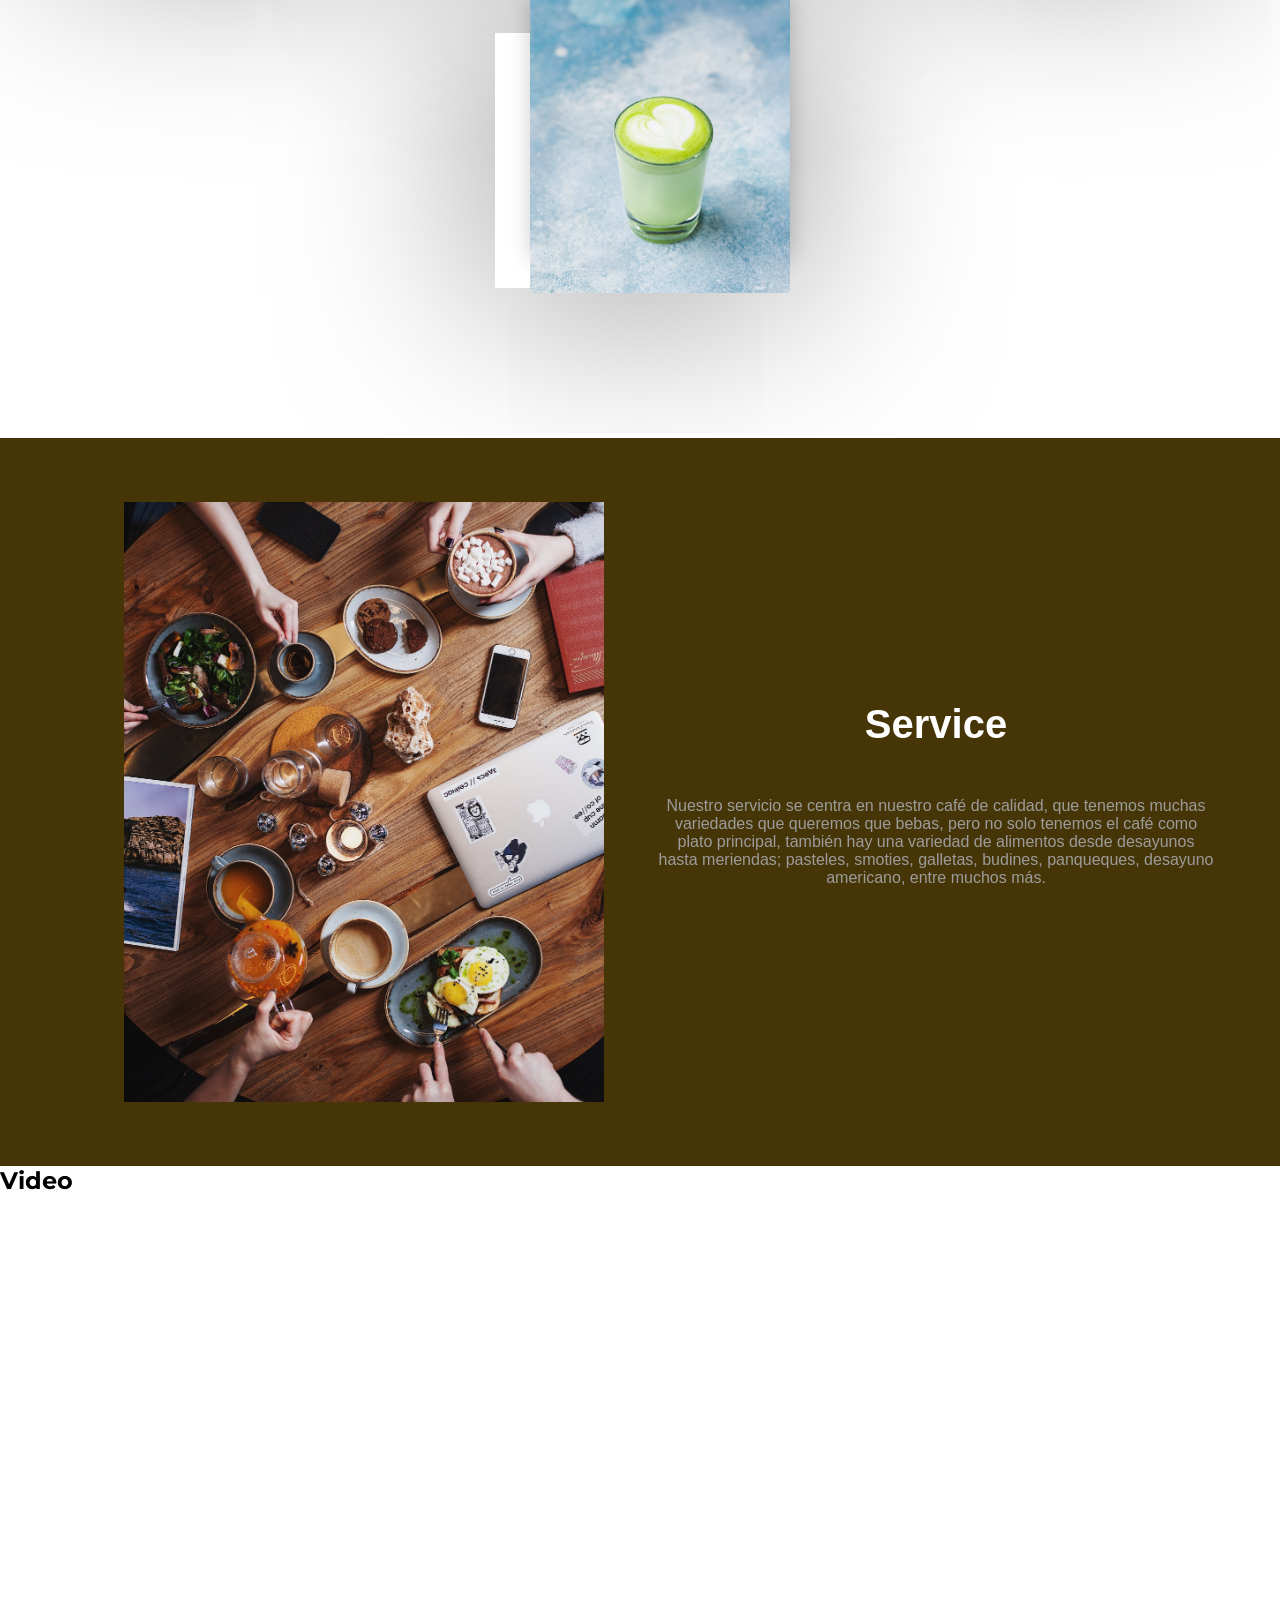
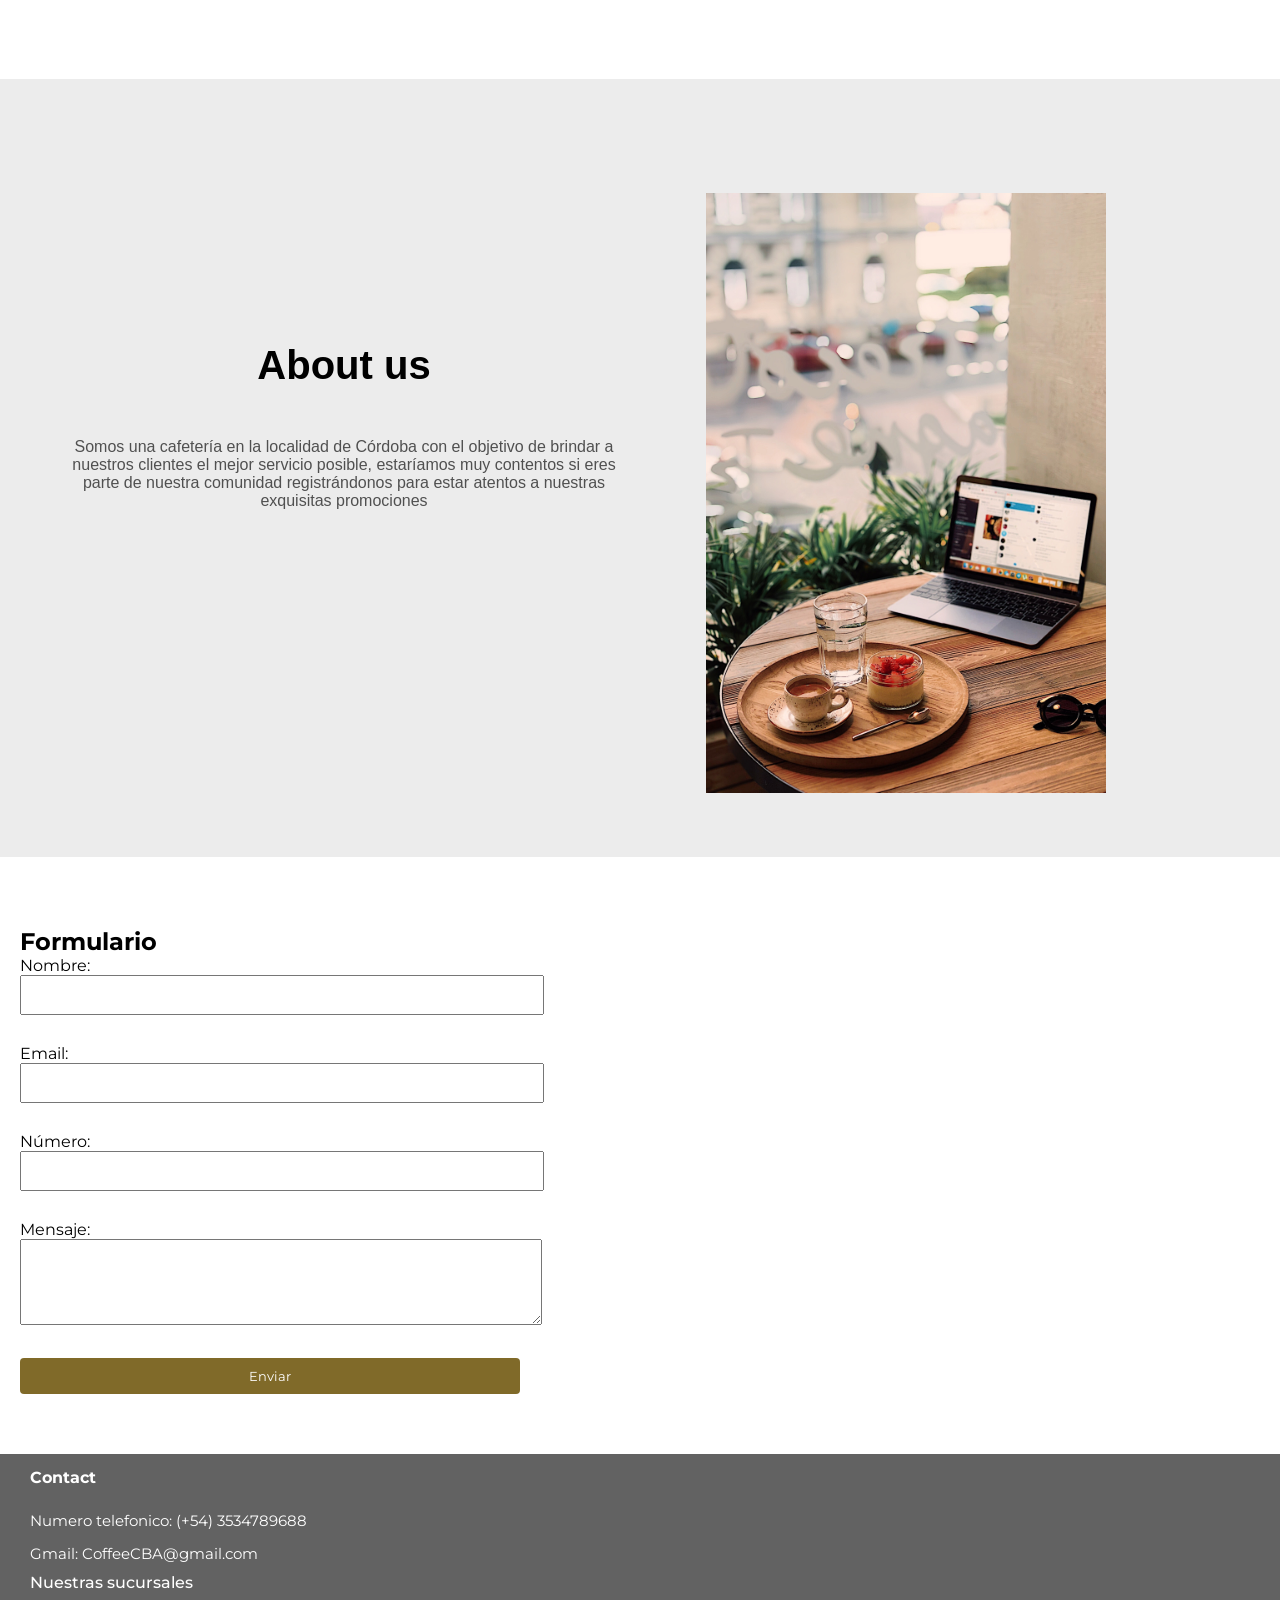
==== commit 21ce2621: "con" ====
--- a/index.html
+++ b/index.html
@@ -1,311 +1,311 @@
-<!DOCTYPE html>
-<html lang="en">
-<head>
-    <meta charset="UTF-8">
-    <meta http-equiv="X-UA-Compatible" content="IE=edge">
-    <meta name="viewport" content="width=device-width, initial-scale=1.0">
-    <title>OffiCoffee</title>
-    <link rel="stylesheet" href="../css/styles.css">
-
-    <meta name="viewport" content="width=device-width, user-scalable=no, initial-scale=1.0, maximum-scale=1.0, minimum-scale=1.0">
-    <!-- Ftont awesome-->
-    <script src="https://kit.fontawesome.com/790527b83c.js" crossorigin="anonymous"></script>
-    <link rel="icon" type="image/jpg" href="image/logo.jpg">
-</head>
-
- <body>
-        
-    
-
-    <header>
-
-        <img class="logo logo-mobile" src="/image/logo-mobile.jpg" alt="">
-        <img class="logo logo-pc"  href="index.html" src="image\coffee-logo.jpg" alt="logo" >
-
-
-        <nav class="nav_links_inicio">
-            <ul class="nav_links" >
-                <li>  <a href="#products">Products</a></li>
-                <li>  <a href="./pages/galery.html">Galery</a></li>
-                <li>  <a href="#services">Services</a></li>
-                <li>  <a href="#about">About us</a></li>
-                <li>  <a href="#contact">Contact</a></li>
-            </ul>
-
-        </nav>
-
-   
-     
-    </header>
-
-    <h1 class="titulo_principal">OffiCoffee</h1>  
-    <div class="showcase">
-
-            <div class="contenedor-show" id="products">
-                <p>.                                  .</p>
-                <ul>
-                    <li>Recibi cada dia tu cafe preferido</li>
-                    <li>Suscripción 10%OFF</li>
-                    <li>Mejor calidad en productos</li>
-                </ul>
-            </div>     
-    
-    </div>
-                     
-       <div class="titulo_card">
-
-        <h2 class="titulo">*Nuestros productos del dia*</h2>  
-
-       </div>
-                 <div class="container">
-                
-                      
-
-                    <div class="card">
-                
-                        <div class="imbx">
-                        <img  src="image/coursel.jpg" >
-                        </div>
-                    
-                        <div class="content">
-                            <h2>Choco coffee</h2>
-                            <p>Capichino fresco con chocolate</p>
-                        </div>
-
-                    </div>
-
-                    
-                    <div class="card">
-                
-                        <div class="imbx">
-                        <img " src="image/coursel2.jpg" >
-                        </div>
-                    
-                        <div class="content">
-                            <h2>Coffee plus</h2>
-                            <p> Cafe con algun acompañamiento</p>
-                        </div>
-
-                    </div>
-
-                    
-                    <div class="card">
-                
-                        <div class="imbx">
-                        <img  src="image/coursel3.jpg">
-                        </div>
-                    
-                        <div class="content">
-                            <h2>Desayuno coffee</h2>
-                            <p>Cafe con desayunos</p>
-                        </div>
-
-                    </div>
-
-                    
-                    <div class="card">
-                
-                        <div class="imbx">
-                        <img  src="image/post1.jpg" >
-                        </div>
-                    
-                        <div class="content">
-                            <h2>Chinese tea</h2>
-                            <p>te chino a base de hierbas orientales</p>
-                        </div>
-
-                    </div>
-
-                    
-                    <div class="card">
-                
-                        <div class="imbx">
-                        <img  src="image/post2.jpg" >
-                        </div>
-                    
-                        <div class="content">
-                            <h2>Fresh Fruit</h2>
-                            <p>Limonada de frutos rojos</p>
-                        </div>
-
-                    </div>
-
-                    
-                    <div class="card">
-                
-                        <div class="imbx">
-                        <img  src="image/post3.jpg" >
-                        </div>
-                    
-                        <div class="content">
-                            <h2>Floral coffee</h2>
-                            <p>Cafe floras con miel y canela</p>
-                        </div>
-
-                    </div>
-
-                    
-                    <div class="card">
-                
-                        <div class="imbx">
-                        <img  src="image/post4.jpg" >
-                        </div>
-                    
-                        <div class="content">
-                            <h2>Berry Smotie</h2>
-                            <p>smotie de moras con pastel</p>
-                        </div>
-
-                    </div>
-
-                    
-                    <div class="card">
-                
-                        <div class="imbx">
-                        <img  src="image/post5.jpg" >
-                        </div>
-                    
-                        <div class="content">
-                            <h2>Hotcakes</h2>
-                            <p>panqueques de matcha</p>
-                        </div>
-
-                    </div>
-
-                    
-                    <div class="card">
-                
-                        <div class="imbx">
-                        <img  src="image/post6.jpg" >
-                        </div>
-                    
-                        <div class="content">
-                            <h2>Matcha tea</h2>
-                            <p>te de Matcha </p>
-                        </div>
-
-                    </div>
-
-                </div>
-
-                <main class="contenedor_ser" id="services">
-        
-   
-                    <div class="service">
-                        
-                       <div class="service__contenido"  >
-                        <h2>Service</h2>
-                           <p class="p_service">
-                            Nuestro servicio se centra en nuestro café de calidad, que tenemos muchas variedades que queremos que bebas,
-                             pero no solo tenemos el café como plato principal, también hay una variedad de alimentos desde desayunos hasta meriendas;
-                              pasteles, smoties, galletas, budines, panqueques, desayuno americano, entre muchos más.</p>
-            
-                            </div>
-            
-                             <div class="cont_img_ser">
-                             <img class="service__img" src="image/coursel6.jpg" alt="service">
-                             </div>
-                             
-                       
-                        </div>
-            
-                        </main>
-
-                        <div class="my-video-container">
-                            <h2>Video</h2>
-                            <div class="iframe-container">
-                                <iframe width="853" height="480" src="https://www.youtube.com/embed/30DJpdiiL5w" title="THURSDAY MORNING JAZZ: Bask in the Summer with Jazz &amp; Bossa Nova - Relax and Unwind" frameborder="0" allow="accelerometer; autoplay; clipboard-write; encrypted-media; gyroscope; picture-in-picture; web-share" allowfullscreen></iframe>
-                            </div>
-                          </div>
-
-                      
-
-
-
-                        <main class="contenedor" id="about">
-        
-   
-                            <div class="nosotros">
-                                
-                               <div class="nosotros__contenido" >
-                                <h2>About us</h2>
-                                   <p>
-                                    
-                                    Somos una cafetería en la localidad de Córdoba con el objetivo de brindar a nuestros clientes el mejor servicio posible,
-                                     estaríamos muy contentos si eres parte de nuestra comunidad registrándonos para estar atentos a nuestras exquisitas promociones
-                                     </p>
-                    
-                                    </div>
-                    
-                                   
-                                     <img class="nosotros__img" src="image/about.jpg" alt="nosotros">
-                                    
-                                     
-                               
-                                </div>
-                    
-                                </main>
-        
-                       
-               
-                                <div class="my-container">
-                                    <div class="my-form-container">
-                                      <h2>Formulario</h2>
-                                      <form>
-                                        <label for="my-nombre">Nombre:</label>
-                                        <input type="text" id="my-nombre" name="my-nombre"><br><br>
-                                        
-                                        <label for="my-email">Email:</label>
-                                        <input type="email" id="my-email" name="my-email"><br><br>
-                                        
-                                        <label for="my-number">Número:</label>
-                                        <input type="number" id="my-number" name="my-number"><br><br>
-                                        
-                                        <label for="my-mensaje">Mensaje:</label>
-                                        <textarea id="my-mensaje" name="my-mensaje" rows="4"></textarea><br><br>
-                                        
-                                        <input type="submit" value="Enviar">
-                                      </form>
-                                    </div>
-                                    <div class="iframe-container">
-                                        <iframe src="https://www.google.com/maps/embed?pb=!1m16!1m12!1m3!1d5726.2717402571725!2d-64.19181732554134!3d-31.417940462254684!2m3!1f0!2f0!3f0!3m2!1i1024!2i768!4f13.1!2m1!1sLATITUD%2CLONGITUD!5e0!3m2!1ses-419!2sar!4v1688569718853!5m2!1ses-419!2sar" width="600" height="450" style="border:0;" allowfullscreen="" loading="lazy" referrerpolicy="no-referrer-when-downgrade"></iframe>
-                                      </div>
-                                  </div>
-                      
-                  
-                    <footer>
-                        <div class="footer-content">
-                         
-                           
-                          
-
-                            <div class="text-footer">
-                                <h3> Contact</h3>
-                                <p>Numero telefonico: <span>(+54) 3534789688</span> </p>
-                                <p>Gmail: <span>CoffeeCBA@gmail.com</span> </p>  
-                                <a class="other" href=""><span>Nuestras sucursales</span> 
-                            </div>
-                        
-                            <div class="content-social" id="contact">
-                                <ul class="socials">
-                                    <div class="social-nwetworks">
-                                        <a href="#" class="facebook"> <i class="fab fa-facebook-square"></i> </a>
-                                        <a href="#" class="twitter"> <i class="fab fa-twitter-square"></i> </a>
-                                        <a href="#" class="twitter"> <i class="fab fa-instagram-square"></i></a>
-                                        <a href="https://wa.link/kpqc08" class="whatsapp"> <i class="fab fa-whatsapp-square"></i> </a>            
-                                    </div>
-                                    </ul>
-                            </div>
-
-                        </div>
-                      
-                        <div class="footer-bottom">
-                            <p>copyright &copy;2023. <span>Designed by Pablo Bezard</span></p>
-                        </div>
-        
-                    </footer>
-                
-
- </body>
-
+<!DOCTYPE html>
+<html lang="en">
+<head>
+    <meta charset="UTF-8">
+    <meta http-equiv="X-UA-Compatible" content="IE=edge">
+    <meta name="viewport" content="width=device-width, initial-scale=1.0">
+    <title>OffiCoffee</title>
+    <link rel="stylesheet" href="../css/styles.css">
+
+    <meta name="viewport" content="width=device-width, user-scalable=no, initial-scale=1.0, maximum-scale=1.0, minimum-scale=1.0">
+    <!-- Ftont awesome-->
+    <script src="https://kit.fontawesome.com/790527b83c.js" crossorigin="anonymous"></script>
+    <link rel="icon" type="image/jpg" href="image/logo.jpg">
+</head>
+
+ <body>
+        
+    
+
+    <header>
+
+        <img class="logo logo-mobile" src="/image/logo-mobile.jpg" alt="">
+        <img class="logo logo-pc"  href="index.html" src="image\coffee-logo.jpg" alt="logo" >
+
+
+        <nav class="nav_links_inicio">
+            <ul class="nav_links" >
+                <li>  <a href="#products">Products</a></li>
+                <li>  <a href="./pages/galery.html">Galery</a></li>
+                <li>  <a href="#services">Services</a></li>
+                <li>  <a href="#about">About us</a></li>
+                <li>  <a href="#contact">Contact</a></li>
+            </ul>
+
+        </nav>
+
+   
+     
+    </header>
+
+    <h1 class="titulo_principal">OffiCoffee</h1>  
+    <div class="showcase">
+
+            <div class="contenedor-show" id="products">
+                <p>.                                  .</p>
+                <ul>
+                    <li>receive your favorite coffee every day</li>
+                    <li>Suscription 10%OFF</li>
+                    <li>better quality in products</li>
+                </ul>
+            </div>     
+    
+    </div>
+                     
+       <div class="titulo_card">
+
+        <h2 class="titulo">*Our products*</h2>  
+
+       </div>
+                 <div class="container">
+                
+                      
+
+                    <div class="card">
+                
+                        <div class="imbx">
+                        <img  src="image/coursel.jpg" >
+                        </div>
+                    
+                        <div class="content">
+                            <h2>Choco coffee</h2>
+                            <p>Capichino fresco con chocolate</p>
+                        </div>
+
+                    </div>
+
+                    
+                    <div class="card">
+                
+                        <div class="imbx">
+                        <img " src="image/coursel2.jpg" >
+                        </div>
+                    
+                        <div class="content">
+                            <h2>Coffee plus</h2>
+                            <p> Cafe con algun acompañamiento</p>
+                        </div>
+
+                    </div>
+
+                    
+                    <div class="card">
+                
+                        <div class="imbx">
+                        <img  src="image/coursel3.jpg">
+                        </div>
+                    
+                        <div class="content">
+                            <h2>coffee breakfast</h2>
+                            <p>Cup coffee with breakfast</p>
+                        </div>
+
+                    </div>
+
+                    
+                    <div class="card">
+                
+                        <div class="imbx">
+                        <img  src="image/post1.jpg" >
+                        </div>
+                    
+                        <div class="content">
+                            <h2>Chinese tea</h2>
+                            <p>te chino a base de hierbas orientales</p>
+                        </div>
+
+                    </div>
+
+                    
+                    <div class="card">
+                
+                        <div class="imbx">
+                        <img  src="image/post2.jpg" >
+                        </div>
+                    
+                        <div class="content">
+                            <h2>Fresh Fruit</h2>
+                            <p>Limonada de frutos rojos</p>
+                        </div>
+
+                    </div>
+
+                    
+                    <div class="card">
+                
+                        <div class="imbx">
+                        <img  src="image/post3.jpg" >
+                        </div>
+                    
+                        <div class="content">
+                            <h2>Floral coffee</h2>
+                            <p>Cafe floras con miel y canela</p>
+                        </div>
+
+                    </div>
+
+                    
+                    <div class="card">
+                
+                        <div class="imbx">
+                        <img  src="image/post4.jpg" >
+                        </div>
+                    
+                        <div class="content">
+                            <h2>Berry Smotie</h2>
+                            <p>smotie de moras con pastel</p>
+                        </div>
+
+                    </div>
+
+                    
+                    <div class="card">
+                
+                        <div class="imbx">
+                        <img  src="image/post5.jpg" >
+                        </div>
+                    
+                        <div class="content">
+                            <h2>Hotcakes</h2>
+                            <p>panqueques de matcha</p>
+                        </div>
+
+                    </div>
+
+                    
+                    <div class="card">
+                
+                        <div class="imbx">
+                        <img  src="image/post6.jpg" >
+                        </div>
+                    
+                        <div class="content">
+                            <h2>Matcha tea</h2>
+                            <p>te de Matcha </p>
+                        </div>
+
+                    </div>
+
+                </div>
+
+                <main class="contenedor_ser" id="services">
+        
+   
+                    <div class="service">
+                        
+                       <div class="service__contenido"  >
+                        <h2>Service</h2>
+                           <p class="p_service">
+                            Nuestro servicio se centra en nuestro café de calidad, que tenemos muchas variedades que queremos que bebas,
+                             pero no solo tenemos el café como plato principal, también hay una variedad de alimentos desde desayunos hasta meriendas;
+                              pasteles, smoties, galletas, budines, panqueques, desayuno americano, entre muchos más.</p>
+            
+                            </div>
+            
+                             <div class="cont_img_ser">
+                             <img class="service__img" src="image/coursel6.jpg" alt="service">
+                             </div>
+                             
+                       
+                        </div>
+            
+                        </main>
+
+                        <div class="my-video-container">
+                            <h2>Video</h2>
+                            <div class="iframe-container">
+                                <iframe width="853" height="480" src="https://www.youtube.com/embed/30DJpdiiL5w" title="THURSDAY MORNING JAZZ: Bask in the Summer with Jazz &amp; Bossa Nova - Relax and Unwind" frameborder="0" allow="accelerometer; autoplay; clipboard-write; encrypted-media; gyroscope; picture-in-picture; web-share" allowfullscreen></iframe>
+                            </div>
+                          </div>
+
+                      
+
+
+
+                        <main class="contenedor" id="about">
+        
+   
+                            <div class="nosotros">
+                                
+                               <div class="nosotros__contenido" >
+                                <h2>About us</h2>
+                                   <p>
+                                    
+                                    Somos una cafetería en la localidad de Córdoba con el objetivo de brindar a nuestros clientes el mejor servicio posible,
+                                     estaríamos muy contentos si eres parte de nuestra comunidad registrándonos para estar atentos a nuestras exquisitas promociones
+                                     </p>
+                    
+                                    </div>
+                    
+                                   
+                                     <img class="nosotros__img" src="image/about.jpg" alt="nosotros">
+                                    
+                                     
+                               
+                                </div>
+                    
+                                </main>
+        
+                       
+               
+                                <div class="my-container">
+                                    <div class="my-form-container">
+                                      <h2>Formulario</h2>
+                                      <form>
+                                        <label for="my-nombre">Nombre:</label>
+                                        <input type="text" id="my-nombre" name="my-nombre"><br><br>
+                                        
+                                        <label for="my-email">Email:</label>
+                                        <input type="email" id="my-email" name="my-email"><br><br>
+                                        
+                                        <label for="my-number">Número:</label>
+                                        <input type="number" id="my-number" name="my-number"><br><br>
+                                        
+                                        <label for="my-mensaje">Mensaje:</label>
+                                        <textarea id="my-mensaje" name="my-mensaje" rows="4"></textarea><br><br>
+                                        
+                                        <input type="submit" value="Enviar">
+                                      </form>
+                                    </div>
+                                    <div class="iframe-container">
+                                        <iframe src="https://www.google.com/maps/embed?pb=!1m16!1m12!1m3!1d5726.2717402571725!2d-64.19181732554134!3d-31.417940462254684!2m3!1f0!2f0!3f0!3m2!1i1024!2i768!4f13.1!2m1!1sLATITUD%2CLONGITUD!5e0!3m2!1ses-419!2sar!4v1688569718853!5m2!1ses-419!2sar" width="600" height="450" style="border:0;" allowfullscreen="" loading="lazy" referrerpolicy="no-referrer-when-downgrade"></iframe>
+                                      </div>
+                                  </div>
+                      
+                  
+                    <footer>
+                        <div class="footer-content">
+                         
+                           
+                          
+
+                            <div class="text-footer">
+                                <h3> Contact</h3>
+                                <p>Numero telefonico: <span>(+54) 3534789688</span> </p>
+                                <p>Gmail: <span>CoffeeCBA@gmail.com</span> </p>  
+                                <a class="other" href=""><span>Nuestras sucursales</span> 
+                            </div>
+                        
+                            <div class="content-social" id="contact">
+                                <ul class="socials">
+                                    <div class="social-nwetworks">
+                                        <a href="#" class="facebook"> <i class="fab fa-facebook-square"></i> </a>
+                                        <a href="#" class="twitter"> <i class="fab fa-twitter-square"></i> </a>
+                                        <a href="#" class="twitter"> <i class="fab fa-instagram-square"></i></a>
+                                        <a href="https://wa.link/kpqc08" class="whatsapp"> <i class="fab fa-whatsapp-square"></i> </a>            
+                                    </div>
+                                    </ul>
+                            </div>
+
+                        </div>
+                      
+                        <div class="footer-bottom">
+                            <p>copyright &copy;2023. <span>Designed by Pablo Bezard</span></p>
+                        </div>
+        
+                    </footer>
+                
+
+ </body>
+
 </html>
--- a/css/styles.css
+++ b/css/styles.css
@@ -1,602 +1,602 @@
-@import url('https://fonts.googleapis.com/css2?family=Montserrat:wght@500&display=swap');
-
-@import url('https://fonts.googleapis.com/css2?family=Sigmar+One&display=swap');
-
-* {
-    margin: 0;
-    padding: 0;
-    font-family: "montserrat", sans-serif;
-}
-
-body {
-    background: #ffffff;
-}
-
-li, a {
-    font-family: "montserrat", sans-serif;
-    font-weight: 500;
-    font-size: 16px;
-    color: #edf0f1;
-    text-decoration: none;
-}
-
-button, a {
-    font-family: "montserrat", sans-serif;
-    font-weight: 500;
-    font-size: 16px;
-    color: #000000;
-    text-decoration: none;
-}
-
-header {
-    box-sizing: border-box;
-    display: flex;
-    justify-content: space-between;
-    align-items: center;
-    padding: 20px 10%;
-    background:rgb(230, 220, 171);
-}
-
-html {
-    scroll-behavior: smooth;
-}
-
-.card body {
-    display: flex;
-    justify-content: center;
-    align-items: center;
-}
-
-/*nav*/
-
-.menu_bar {
-    display: none;
-}
-
-@media (max-width: 800px) {
-    .nav_links_inicio {
-        display: flex;
-    }
-
-    .logo-pc {
-        display: none;
-    }
-}
-
-@media (min-width: 800px) {
-    .logo-mobile {
-        display: none;
-    }
-}
-
-.logo {
-    cursor: pointer;
-    height: 60px;
-}
-
-.nav_links {
-    list-style: none;
-}
-
-.nav_links li {
-    display: inline-block;
-    padding: 0px 20px;
-}
-
-.nav_links li a {
-    transition: all o.3s ease 0s;
-}
-
-.nav_links li a:hover {
-    color: rgb(157, 138, 105);
-}
-
-button {
-    padding: 9px 25px;
-    background-color: rgb(194, 194, 194);
-    border: none;
-    border-radius: 50px;
-    transition: all 0.3s ease 0s;
-    cursor: pointer;
-}
-
-button:hover {
-    background-color: rgb(155, 127, 99);
-}
-
-.titulo_principal {
-    text-align: center;
-}
-
-/*showcase*/
-
-.showcase {
-    width: 100%;
-    height: 200px;
-    background: url('../image/pexels-foodie-factor-539432.jpg') no-repeat center center/cover;
-    padding-bottom: 50px;
-    display: flex;
-    flex-direction: column;
-    align-items: center;
-    justify-content: flex-end;
-}
-
-.showcase h2,
-.showcase p {
-    margin-bottom: 20px;
-    padding: 30px;
-    color: #edf0f1;
-}
-
-.contenedor-show {
-    display: flex;
-    width: 500px;
-    height: 40px;
-    font-size: 40px;
-    line-height: 40px;
-    position: absolute;
-    overflow: hidden;
-    text-align: center;
-}
-
-.contenedor-show ul {
-    list-style: none;
-    padding-left: 10px;
-    animation: cambiar 10s infinite;
-}
-
-.contenedor-show ul,
-.contenedor-show p {
-    margin: 0;
-}
-
-@keyframes cambiar {
-    0% {
-        margin-top: 0;
-    }
-    20% {
-        margin-top: 0;
-    }
-   25% {
-        margin-top: -40px;
-    }
-    50% {
-        margin-top: -40px;
-    }
-    55% {
-        margin-top: -80px;
-    }
-    80% {
-        margin-top: -80px;
-    }
-    85% {
-        margin-top: -40px;
-    }
-    95% {
-        margin-top: -40px;
-    }
-    100% {
-        margin-top: 0;
-    }
-}
-
-/*cards*/
-
-.titulo {
-    background-color: rgb(0, 0, 0);
-    color: #fff;
-}
-
-.titulo_card {
-    padding-top: 50px;
-    padding-bottom: 50px;
-    text-align: center;
-}
-
-.container {
-    position: relative;
-    width: 100%;
-    display: flex;
-    justify-content: center;
-    align-items: center;
-    flex-wrap: wrap;
-    padding-bottom: 100px;
-}
-
-.container .card {
-    position: relative;
-    max-width: 300px;
-    height: 215px;
-    background: #fff;
-    margin: 30px 10px;
-    padding: 20px 15px;
-    display: flex;
-    flex-direction: column;
-    box-shadow: 0 5px 202px rgba(0, 0, 0, 0.5);
-    transition: 0.3s ease-in-out;
-    margin: 50px;
-}
-
-.container .card:hover {
-    height: 420px;
-}
-
-.container .card .imbx {
-    position: relative;
-    width: 260px;
-    height: 260px;
-    top: -60px;
-    left: 20px;
-    z-index: 1;
-    box-shadow: 0 5px 20px rgba(0, 0, 0, 0.2);
-}
-
-.container .card .imbx img {
-    height: 300px;
-    width: 100%;
-    border-radius: 4px;
-    object-fit: cover;
-}
-
-.container .card .content {
-    position: relative;
-    margin-top: -140px;
-    padding: 10px 45px;
-    text-align: center;
-    color: rgb(0, 0, 0);
-    visibility: hidden;
-    opacity: 0;
-    transition: 0.3s ease-in-out;
-}
-
-.container .card:hover .content {
-    visibility: visible;
-    opacity: 1;
-    margin-top: 40px;
-    transition-delay: 0.3s;
-}
-
-    /*service*/
-    .service {
-        display: grid;
-        grid-template-rows: repeat(2 , auto);
-       
-        padding: 4rem;
-    
-    }
-    
-    @media (min-width: 768px) {
-        .service {
-            
-            grid-template-columns: repeat(2, 1fr); 
-            column-gap: 2rem;
-            
-         }
-    
-    } 
-    
-
-    
-    .cont_img_ser, .service__img{
-        grid-row: 1 / 2;
-        grid-template-columns: 1 / 2;
-        height: 400px;
-        margin-left: 30px;
-        
-     }   
-    
-    
-    
-    @media (min-width: 768px) {
-     
-        .cont_img_ser, .service__img {
-            grid-column: 1 / 2;
-           
-            height: 600px;
-            
-    
-        }
-    
-    }
-    
-    
-    .contenedor_ser {
-        background:rgb(70, 54, 7);
-       }
-    
-       .service__contenido {
-        margin-top: 150px;
-       }   
-        
-     @media (max-width: 768px){
-    .service__contenido {
-     margin-top: 10px;
-     margin-bottom: 0 ;
-      }
-    }
-    
-    
-    .contenedor_ser h2{
-        font-family: Arial, Helvetica, sans-serif;
-        text-align: center;
-        color: #fff;
-       margin-top:50px ;
-    
-       }
-
-       .p_service{
-        color: rgb(156, 156, 156);
-        font-family: Arial, Helvetica, sans-serif;
-        text-align: center;
-        margin-top:50px ;
-    }
-    
-    
-       .contenedor_ser h2,
-       .contenedor h2{
-           font-size: 40px;
-       }
-
-
-
-
-
-
-/*nosotros*/
-.nosotros {
-    display: grid;
-    grid-template-rows: repeat(2 , auto);
-   
-    padding: 4rem;
-
-}
-
-@media (min-width: 768px) {
-    .nosotros {
-        
-        grid-template-columns: repeat(2, 1fr);
-        column-gap: 2rem;
-        
-     }
-
-} 
-
-
-
-
-
-.nosotros__img{
-    grid-row: 1 / 2;
-    grid-template-columns: 1 / 2;
-    height: 400px;
-    margin-left: 80px;
-  
- }   
-
-
-
-@media (min-width: 768px) {
- 
-    .nosotros__img {
-        grid-column: 2 / 3;
-        margin-top: 50px;
-        margin-left: 50px;
-        height: 600px;
-        
-
-    }
-
-}
-
-@media (min-width: 768px) {
-.contenedor {
-    background: rgba(0, 0, 0, 0.075);
-   }
-}
-
-.nosotros__contenido {
-    margin-top: 150px;
-    margin-bottom: 0;
-}
-
-
-@media (max-width: 768px) {
-.nosotros__contenido {
- margin-top: 10px;
- margin-bottom: 0;
-}
-}
-
-.contenedor p{
-    color: rgb(80, 80, 80);
-}
- 
-.contenedor p, 
-.contenedor h2{
-    font-family: Arial, Helvetica, sans-serif;
-    text-align: center;
-    margin-top:50px ;
-   }
-
-
-
-
-/*footer*/ 
-
-footer{
-    background: url('../image/body.jpg')no-repeat center center/cover;
-    height: auto;
-    width: 100%;
-    font-family: "Openn Sans";
-    padding-top: 40px;
-    color: #fff;
-   
-   
-  
-}
-
-.footer-content{
-    display: grid; 
-    grid-template-columns: 1fr 1fr;
-    grid-template-rows: 1fr ;
-    backdrop-filter: blur(1.5px);
-    background-color: rgba(0, 0, 0, 0.616);
-}
-
-
-.footer-content h3 {
-    font-size: 1rem;
-    text-transform: capitalize;
-    line-height: 3rem;
-
-}
-
-.footer-content p{
-    margin: 5px auto;
-    line-height: 28px;
-    font-size: 15px;
-}
-
- .content-social{
-     grid-template-columns: 2 / 3;
-     grid-row: -3 / -2;
- }
-
-  .socials{
-    list-style: none;
-    margin: 1rem 0 3rem 0 ;
-    
-}
-
-.socials li{
-    margin: 0 10px;
-}
-
- .socials a{
-    text-decoration: none;
-    color: #fff;
-}
-
-
-.socials a i{
-    margin: 30px;
-    font-size: 5rem;
-    
-}
-
-.socials a:hover i{
-    color: rgb(148, 127, 100);
-}
-
-.footer-bottom{
-    background:rgb(79, 39, 1);
-}
-
-.footer-bottom p{
-    font-size: 10px;
-    word-spacing: 3px;
-    text-transform: capitalize;
-    
-}
-
-.footer-bottom span{
-    text-transform: uppercase;
-    opacity: .4 ;
-    font-weight: 200;
-}
-
- .text-footer{
-    grid-template-columns: 1 / 2;
-    grid-row: -2 / -3;
-    text-align: left;
-    padding-left: 30px ;
-    
-}
-
-.other{
-color:#fff;
-}
-
-/*form y map*/
-.my-container {
-    display: flex;
-    flex-direction: column;
-    align-items: center;
-  }
-  
-  .my-form-container {
-    width: 90%;
-    max-width: 500px;
-    padding: 20px;
-    margin-top: 50px;
-    margin-bottom: 50px;
-  }
-  
-  .my-form-container input[type="text"],
-  .my-form-container input[type="email"],
-  .my-form-container input[type="number"],
-  .my-form-container textarea {
-    width: 100%;
-    padding: 10px;
-    margin-bottom: 10px;
-  }
-  
-  .my-form-container input[type="submit"] {
-    display: block;
-    width: 100%;
-    padding: 10px;
-    background-color: #806a29;
-    color: white;
-    border: none;
-    border-radius: 4px;
-  }
-  
-  .my-form-container input[type="submit"]:hover {
-    background-color: #dec569;
-  }
-  
-  .my-map-container {
-    width: 90%;
-    max-width: 500px;
-    padding: 20px;
-    background-color: lightgray;
-    margin-top: 50px;
-  }
-  
-  .my-map-container .iframe-container {
-    position: relative;
-    overflow: hidden;
-    padding-top: 56.25%;
-  }
-  
-  .my-map-container iframe {
-    position: absolute;
-    top: 0;
-    left: 0;
-    width: 100%;
-    height: 100%;
-  }
-  
-  .my-map-container h2 {
-    text-align: center;
-  }
-  
-  @media (min-width: 768px) {
-    .my-container {
-      flex-direction: row;
-      justify-content: space-between;
-      align-items: flex-start;
-    }
-  
-    .my-form-container {
-      width: 40%;
-      margin-right: 20px;
-      margin-bottom: 0;
-    }
-  
-    .my-map-container {
-      width: 60%;
-      margin-top: 0;
-    }
-  }
+@import url('https://fonts.googleapis.com/css2?family=Montserrat:wght@500&display=swap');
+
+@import url('https://fonts.googleapis.com/css2?family=Sigmar+One&display=swap');
+
+* {
+    margin: 0;
+    padding: 0;
+    font-family: "montserrat", sans-serif;
+}
+
+body {
+    background: #ffffff;
+}
+
+li, a {
+    font-family: "montserrat", sans-serif;
+    font-weight: 500;
+    font-size: 16px;
+    color: #edf0f1;
+    text-decoration: none;
+}
+
+button, a {
+    font-family: "montserrat", sans-serif;
+    font-weight: 500;
+    font-size: 16px;
+    color: #000000;
+    text-decoration: none;
+}
+
+header {
+    box-sizing: border-box;
+    display: flex;
+    justify-content: space-between;
+    align-items: center;
+    padding: 20px 10%;
+    background:rgb(230, 220, 171);
+}
+
+html {
+    scroll-behavior: smooth;
+}
+
+.card body {
+    display: flex;
+    justify-content: center;
+    align-items: center;
+}
+
+/*nav*/
+
+.menu_bar {
+    display: none;
+}
+
+@media (max-width: 800px) {
+    .nav_links_inicio {
+        display: flex;
+    }
+
+    .logo-pc {
+        display: none;
+    }
+}
+
+@media (min-width: 800px) {
+    .logo-mobile {
+        display: none;
+    }
+}
+
+.logo {
+    cursor: pointer;
+    height: 60px;
+}
+
+.nav_links {
+    list-style: none;
+}
+
+.nav_links li {
+    display: inline-block;
+    padding: 0px 20px;
+}
+
+.nav_links li a {
+    transition: all o.3s ease 0s;
+}
+
+.nav_links li a:hover {
+    color: rgb(157, 138, 105);
+}
+
+button {
+    padding: 9px 25px;
+    background-color: rgb(194, 194, 194);
+    border: none;
+    border-radius: 50px;
+    transition: all 0.3s ease 0s;
+    cursor: pointer;
+}
+
+button:hover {
+    background-color: rgb(155, 127, 99);
+}
+
+.titulo_principal {
+    text-align: center;
+}
+
+/*showcase*/
+
+.showcase {
+    width: 100%;
+    height: 200px;
+    background: url('../image/pexels-foodie-factor-539432.jpg') no-repeat center center/cover;
+    padding-bottom: 50px;
+    display: flex;
+    flex-direction: column;
+    align-items: center;
+    justify-content: flex-end;
+}
+
+.showcase h2,
+.showcase p {
+    margin-bottom: 20px;
+    padding: 30px;
+    color: #edf0f1;
+}
+
+.contenedor-show {
+    display: flex;
+    width: 500px;
+    height: 40px;
+    font-size: 40px;
+    line-height: 40px;
+    position: absolute;
+    overflow: hidden;
+    text-align: center;
+}
+
+.contenedor-show ul {
+    list-style: none;
+    padding-left: 10px;
+    animation: cambiar 10s infinite;
+}
+
+.contenedor-show ul,
+.contenedor-show p {
+    margin: 0;
+}
+
+@keyframes cambiar {
+    0% {
+        margin-top: 0;
+    }
+    20% {
+        margin-top: 0;
+    }
+   25% {
+        margin-top: -40px;
+    }
+    50% {
+        margin-top: -40px;
+    }
+    55% {
+        margin-top: -80px;
+    }
+    80% {
+        margin-top: -80px;
+    }
+    85% {
+        margin-top: -40px;
+    }
+    95% {
+        margin-top: -40px;
+    }
+    100% {
+        margin-top: 0;
+    }
+}
+
+/*cards*/
+
+.titulo {
+    background-color: rgb(0, 0, 0);
+    color: #fff;
+}
+
+.titulo_card {
+    padding-top: 50px;
+    padding-bottom: 50px;
+    text-align: center;
+}
+
+.container {
+    position: relative;
+    width: 100%;
+    display: flex;
+    justify-content: center;
+    align-items: center;
+    flex-wrap: wrap;
+    padding-bottom: 100px;
+}
+
+.container .card {
+    position: relative;
+    max-width: 300px;
+    height: 215px;
+    background: #fff;
+    margin: 30px 10px;
+    padding: 20px 15px;
+    display: flex;
+    flex-direction: column;
+    box-shadow: 0 5px 202px rgba(0, 0, 0, 0.5);
+    transition: 0.3s ease-in-out;
+    margin: 50px;
+}
+
+.container .card:hover {
+    height: 420px;
+}
+
+.container .card .imbx {
+    position: relative;
+    width: 260px;
+    height: 260px;
+    top: -60px;
+    left: 20px;
+    z-index: 1;
+    box-shadow: 0 5px 20px rgba(0, 0, 0, 0.2);
+}
+
+.container .card .imbx img {
+    height: 300px;
+    width: 100%;
+    border-radius: 4px;
+    object-fit: cover;
+}
+
+.container .card .content {
+    position: relative;
+    margin-top: -140px;
+    padding: 10px 45px;
+    text-align: center;
+    color: rgb(0, 0, 0);
+    visibility: hidden;
+    opacity: 0;
+    transition: 0.3s ease-in-out;
+}
+
+.container .card:hover .content {
+    visibility: visible;
+    opacity: 1;
+    margin-top: 40px;
+    transition-delay: 0.3s;
+}
+
+    /*service*/
+    .service {
+        display: grid;
+        grid-template-rows: repeat(2 , auto);
+       
+        padding: 4rem;
+    
+    }
+    
+    @media (min-width: 768px) {
+        .service {
+            
+            grid-template-columns: repeat(2, 1fr); 
+            column-gap: 2rem;
+            
+         }
+    
+    } 
+    
+
+    
+    .cont_img_ser, .service__img{
+        grid-row: 1 / 2;
+        grid-template-columns: 1 / 2;
+        height: 400px;
+        margin-left: 30px;
+        
+     }   
+    
+    
+    
+    @media (min-width: 768px) {
+     
+        .cont_img_ser, .service__img {
+            grid-column: 1 / 2;
+           
+            height: 600px;
+            
+    
+        }
+    
+    }
+    
+    
+    .contenedor_ser {
+        background:rgb(70, 54, 7);
+       }
+    
+       .service__contenido {
+        margin-top: 150px;
+       }   
+        
+     @media (max-width: 768px){
+    .service__contenido {
+     margin-top: 10px;
+     margin-bottom: 0 ;
+      }
+    }
+    
+    
+    .contenedor_ser h2{
+        font-family: Arial, Helvetica, sans-serif;
+        text-align: center;
+        color: #fff;
+       margin-top:50px ;
+    
+       }
+
+       .p_service{
+        color: rgb(156, 156, 156);
+        font-family: Arial, Helvetica, sans-serif;
+        text-align: center;
+        margin-top:50px ;
+    }
+    
+    
+       .contenedor_ser h2,
+       .contenedor h2{
+           font-size: 40px;
+       }
+
+
+
+
+
+
+/*nosotros*/
+.nosotros {
+    display: grid;
+    grid-template-rows: repeat(2 , auto);
+   
+    padding: 4rem;
+
+}
+
+@media (min-width: 768px) {
+    .nosotros {
+        
+        grid-template-columns: repeat(2, 1fr);
+        column-gap: 2rem;
+        
+     }
+
+} 
+
+
+
+
+
+.nosotros__img{
+    grid-row: 1 / 2;
+    grid-template-columns: 1 / 2;
+    height: 400px;
+    margin-left: 80px;
+  
+ }   
+
+
+
+@media (min-width: 768px) {
+ 
+    .nosotros__img {
+        grid-column: 2 / 3;
+        margin-top: 50px;
+        margin-left: 50px;
+        height: 600px;
+        
+
+    }
+
+}
+
+@media (min-width: 768px) {
+.contenedor {
+    background: rgba(0, 0, 0, 0.075);
+   }
+}
+
+.nosotros__contenido {
+    margin-top: 150px;
+    margin-bottom: 0;
+}
+
+
+@media (max-width: 768px) {
+.nosotros__contenido {
+ margin-top: 10px;
+ margin-bottom: 0;
+}
+}
+
+.contenedor p{
+    color: rgb(80, 80, 80);
+}
+ 
+.contenedor p, 
+.contenedor h2{
+    font-family: Arial, Helvetica, sans-serif;
+    text-align: center;
+    margin-top:50px ;
+   }
+
+
+
+
+/*footer*/ 
+
+footer{
+    background: url('../image/body.jpg')no-repeat center center/cover;
+    height: auto;
+    width: 100%;
+    font-family: "Openn Sans";
+    padding-top: 40px;
+    color: #fff;
+   
+   
+  
+}
+
+.footer-content{
+    display: grid; 
+    grid-template-columns: 1fr 1fr;
+    grid-template-rows: 1fr ;
+    backdrop-filter: blur(1.5px);
+    background-color: rgba(0, 0, 0, 0.616);
+}
+
+
+.footer-content h3 {
+    font-size: 1rem;
+    text-transform: capitalize;
+    line-height: 3rem;
+
+}
+
+.footer-content p{
+    margin: 5px auto;
+    line-height: 28px;
+    font-size: 15px;
+}
+
+ .content-social{
+     grid-template-columns: 2 / 3;
+     grid-row: -3 / -2;
+ }
+
+  .socials{
+    list-style: none;
+    margin: 1rem 0 3rem 0 ;
+    
+}
+
+.socials li{
+    margin: 0 10px;
+}
+
+ .socials a{
+    text-decoration: none;
+    color: #fff;
+}
+
+
+.socials a i{
+    margin: 30px;
+    font-size: 5rem;
+    
+}
+
+.socials a:hover i{
+    color: rgb(148, 127, 100);
+}
+
+.footer-bottom{
+    background:rgb(79, 39, 1);
+}
+
+.footer-bottom p{
+    font-size: 10px;
+    word-spacing: 3px;
+    text-transform: capitalize;
+    
+}
+
+.footer-bottom span{
+    text-transform: uppercase;
+    opacity: .4 ;
+    font-weight: 200;
+}
+
+ .text-footer{
+    grid-template-columns: 1 / 2;
+    grid-row: -2 / -3;
+    text-align: left;
+    padding-left: 30px ;
+    
+}
+
+.other{
+color:#fff;
+}
+
+/*form y map*/
+.my-container {
+    display: flex;
+    flex-direction: column;
+    align-items: center;
+  }
+  
+  .my-form-container {
+    width: 90%;
+    max-width: 500px;
+    padding: 20px;
+    margin-top: 50px;
+    margin-bottom: 50px;
+  }
+  
+  .my-form-container input[type="text"],
+  .my-form-container input[type="email"],
+  .my-form-container input[type="number"],
+  .my-form-container textarea {
+    width: 100%;
+    padding: 10px;
+    margin-bottom: 10px;
+  }
+  
+  .my-form-container input[type="submit"] {
+    display: block;
+    width: 100%;
+    padding: 10px;
+    background-color: #806a29;
+    color: white;
+    border: none;
+    border-radius: 4px;
+  }
+  
+  .my-form-container input[type="submit"]:hover {
+    background-color: #dec569;
+  }
+  
+  .my-map-container {
+    width: 90%;
+    max-width: 500px;
+    padding: 20px;
+    background-color: lightgray;
+    margin-top: 50px;
+  }
+  
+  .my-map-container .iframe-container {
+    position: relative;
+    overflow: hidden;
+    padding-top: 56.25%;
+  }
+  
+  .my-map-container iframe {
+    position: absolute;
+    top: 0;
+    left: 0;
+    width: 100%;
+    height: 100%;
+  }
+  
+  .my-map-container h2 {
+    text-align: center;
+  }
+  
+  @media (min-width: 768px) {
+    .my-container {
+      flex-direction: row;
+      justify-content: space-between;
+      align-items: flex-start;
+    }
+  
+    .my-form-container {
+      width: 40%;
+      margin-right: 20px;
+      margin-bottom: 0;
+    }
+  
+    .my-map-container {
+      width: 60%;
+      margin-top: 0;
+    }
+  }
   
